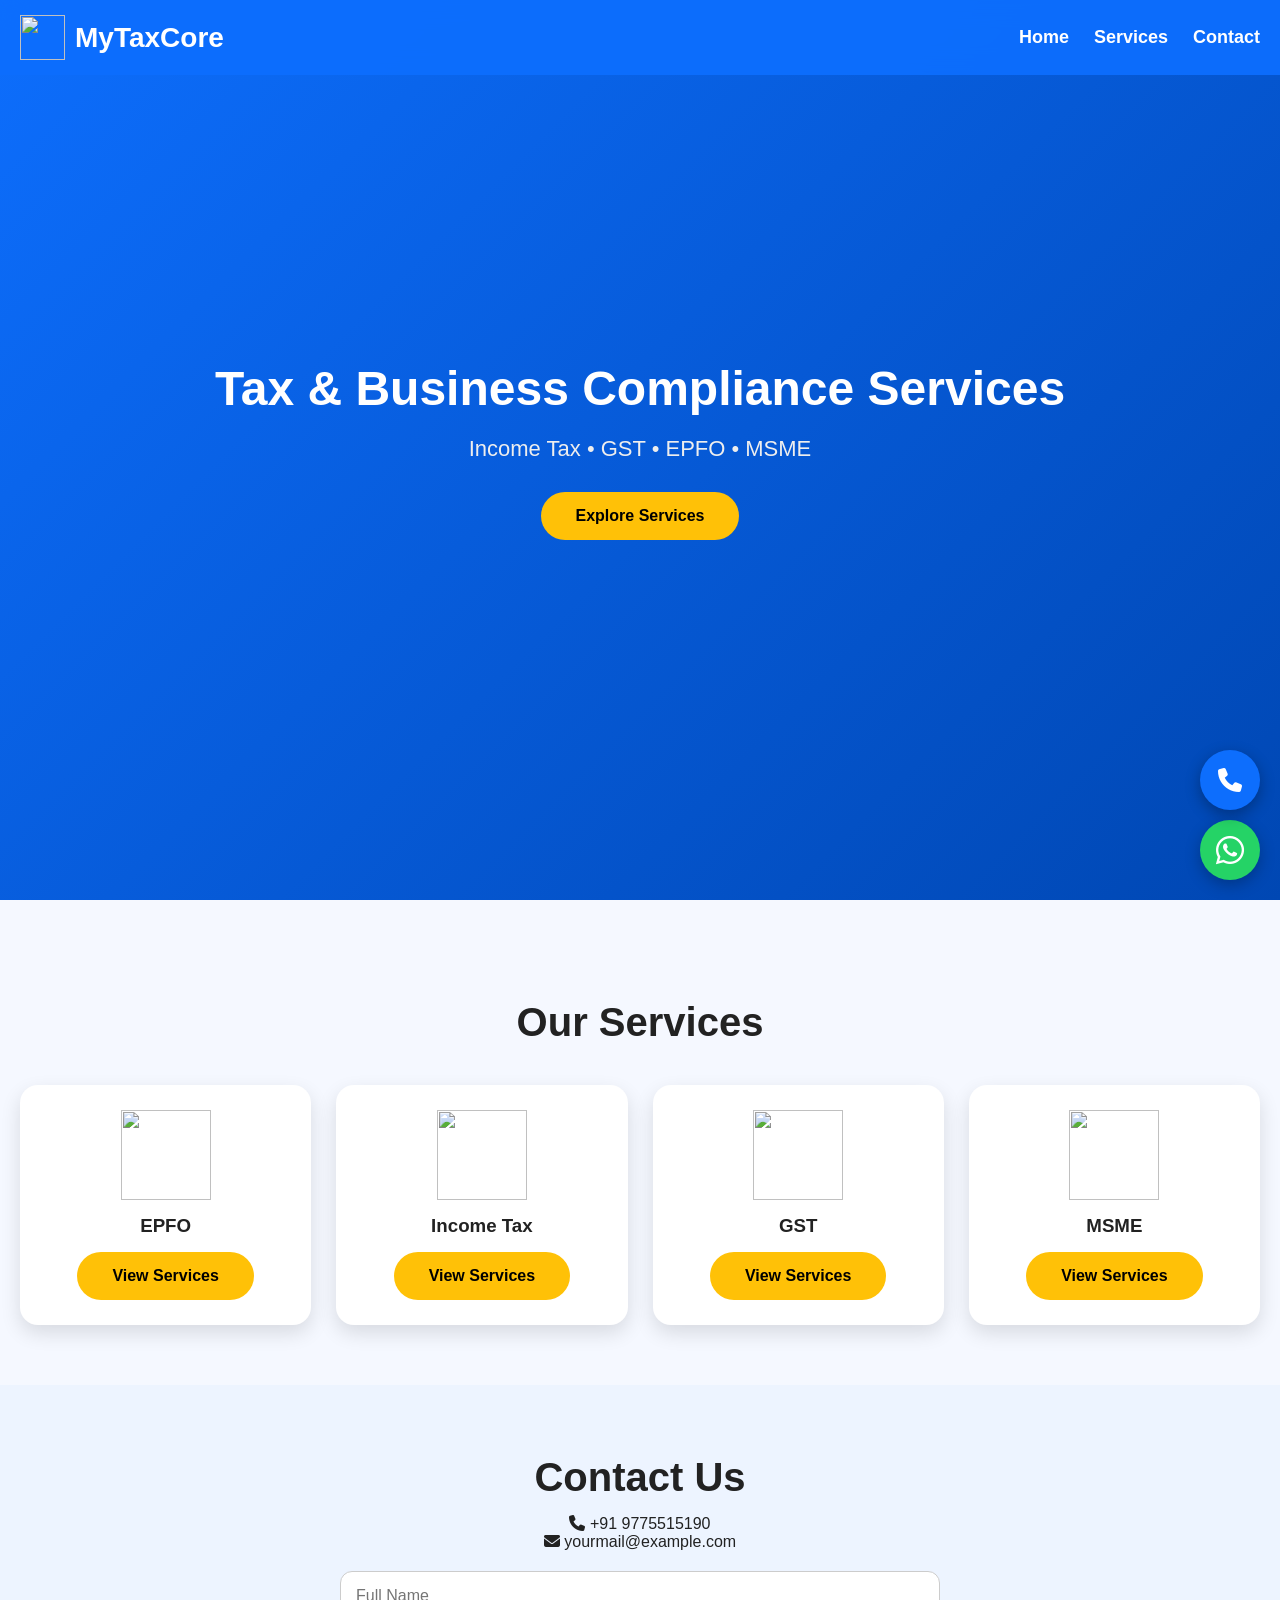
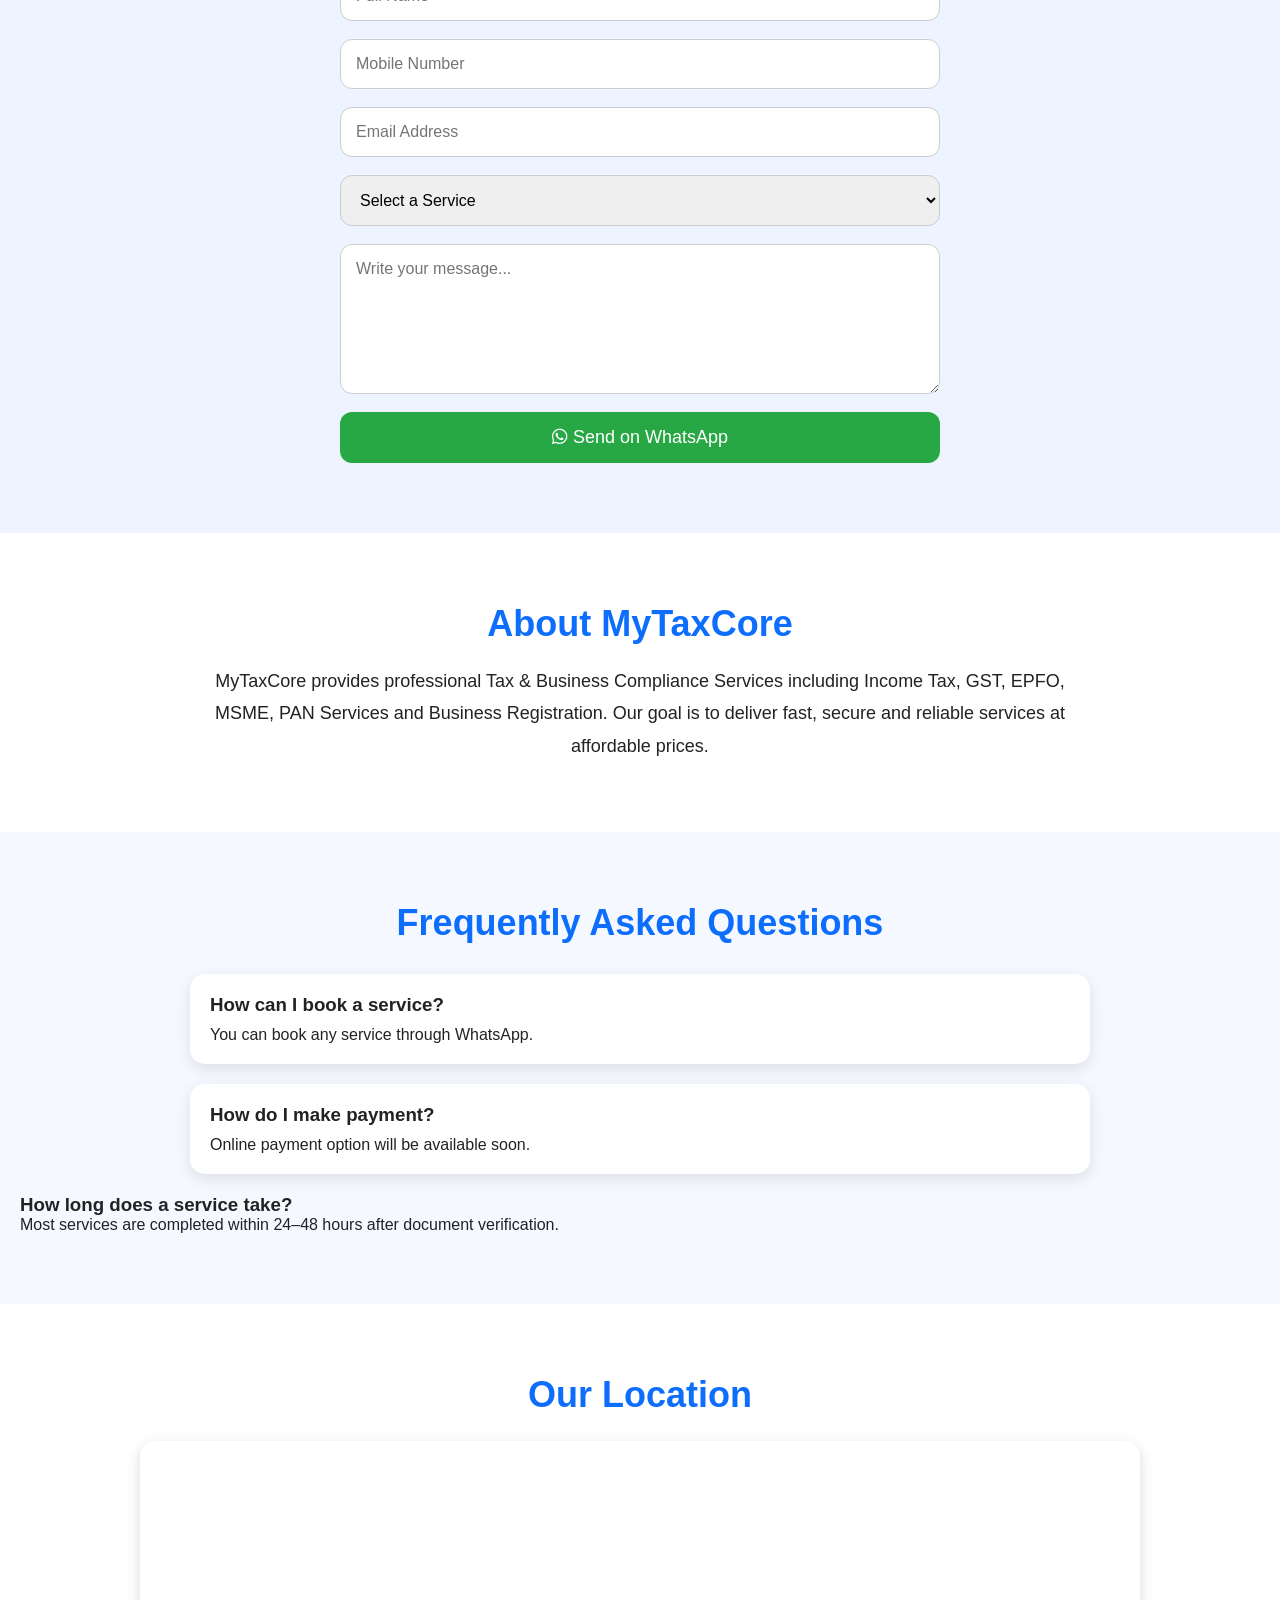
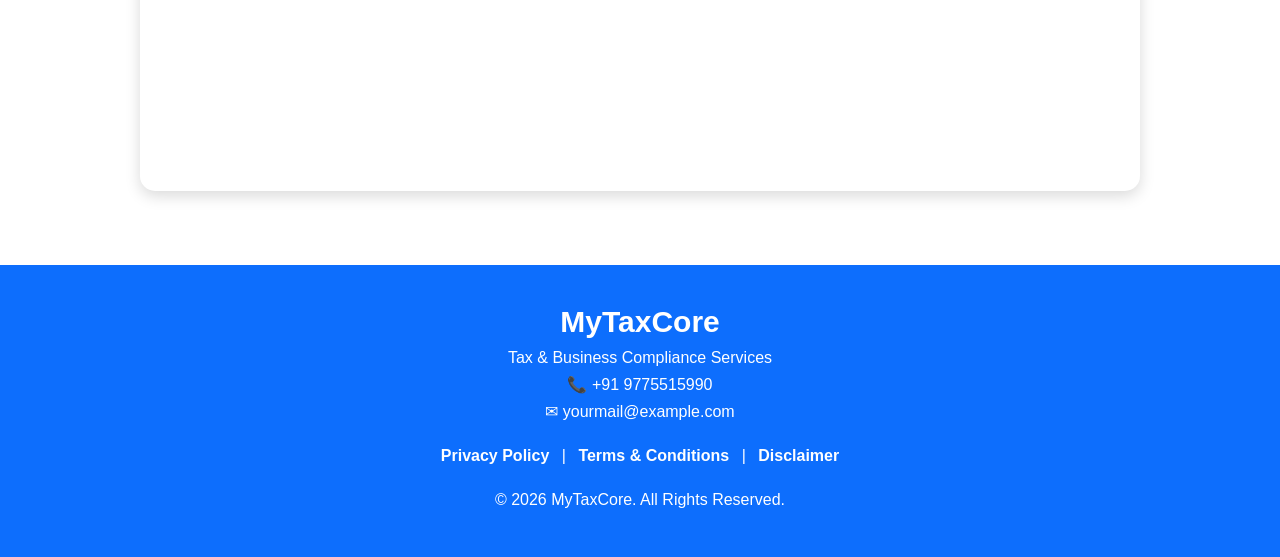
==== index.html @ 17f8d630 "Initial commit" ====
<!DOCTYPE html>
<html lang="en">
<head>
<meta charset="UTF-8">
<meta name="viewport" content="width=device-width, initial-scale=1.0">
<title>MyTaxCore | Tax & Business Services</title>

<link rel="stylesheet" href="style.css">

<link rel="stylesheet"
href="https://cdnjs.cloudflare.com/ajax/libs/font-awesome/6.7.2/css/all.min.css">

</head> 
  <a href="tel:+919775515990" class="call-btn">
    <i class="fa-solid fa-phone"></i>
  </a>
<button id="topBtn">
    <i class="fa-solid fa-arrow-up"></i>
</button>
<body>

<header class="header">

<div class="logo-box">

<img src="assets/images/logo.png" class="logo">

<h2>MyTaxCore</h2>

</div>

<div class="menu-btn">

<i class="fa-solid fa-bars"></i>

</div>

<nav>

<a href="#">Home</a>

<a href="#services">Services</a>

<a href="#contact">Contact</a>

</nav>

</header>

<section class="hero">

<div class="overlay">

<h1>Tax & Business Compliance Services</h1>

<p>
Income Tax • GST • EPFO • MSME
</p>

<a href="#services" class="hero-btn">
Explore Services
</a>

</div>

</section>

<section id="services">

<h2 class="title">
Our Services
</h2>

<div class="cards">

<div class="card">

<img src="assets/images/epfo.png">

<h3>EPFO</h3>

<a href="pages/epfo.html" class="hero-btn">
    View Services
</a>

</div>

<div class="card">

<img src="assets/images/income-tax.png">

<h3>Income Tax</h3>

<a href="pages/income-tax.html" class="hero-btn">
    View Services
</a>

</div>

<div class="card">

<img src="assets/images/gst.png">

<h3>GST</h3>

<a href="pages/gst.html" class="hero-btn">
    View Services
</a>

</div>

<div class="card">

<img src="assets/images/msme.png">

<h3>MSME</h3>

<a href="pages/msme.html" class="hero-btn">
    View Services
</a>

</div>

</div>

</section>

<section id="contact">

<h2>Contact Us</h2>

<p><i class="fa-solid fa-phone"></i> +91 9775515190</p>

<p><i class="fa-solid fa-envelope"></i> yourmail@example.com</p>

<form id="contactForm">

<input type="text" id="name" placeholder="Full Name" required>

<input type="tel" id="mobile" placeholder="Mobile Number" required>

<input type="email" id="email" placeholder="Email Address">

<select id="service" required>
<option value="">Select a Service</option>
<option>EPFO Services</option>
<option>Income Tax</option>
<option>GST Services</option>
<option>MSME Services</option>
</select>

<textarea id="message" placeholder="Write your message..." required></textarea>

<button type="submit">
<i class="fa-brands fa-whatsapp"></i>
Send on WhatsApp
</button>

</form>

</section>

<a
href="https://wa.me/919775515990"
class="whatsapp"
target="_blank">

<i class="fa-brands fa-whatsapp"></i>

</a>
  <section class="about">

<h2>About MyTaxCore</h2>

<p>
MyTaxCore provides professional Tax & Business Compliance Services including
Income Tax, GST, EPFO, MSME, PAN Services and Business Registration.
Our goal is to deliver fast, secure and reliable services at affordable prices.
</p>

</section>

<section class="faq">

<h2>Frequently Asked Questions</h2>

<div class="faq-box">

<h3>How can I book a service?</h3>

<p>You can book any service through WhatsApp.</p>

</div>

<div class="faq-box">

<h3>How do I make payment?</h3>

<p>Online payment option will be available soon.</p>

</div>

<h3>How long does a service take?</h3>

<p>Most services are completed within 24–48 hours after document verification.</p>

</div>

</section>
  <section class="map-section">

<h2>Our Location</h2>

<iframe
src="https://www.google.com/maps?q=Namkhana,West Bengal&output=embed"
width="100%"
height="350"
style="border:0;border-radius:15px;"
allowfullscreen=""
loading="lazy">
</iframe>

  </section>

<footer>

<h3>MyTaxCore</h3>

<p>Tax & Business Compliance Services</p>

<p>📞 +91 9775515990</p>

<p>✉ yourmail@example.com</p>

<br>

<a href="pages/privacy.html">Privacy Policy</a> |
<a href="pages/terms.html">Terms & Conditions</a> |
<a href="pages/disclaimer.html">Disclaimer</a>

<br><br>

<p>© 2026 MyTaxCore. All Rights Reserved.</p>

</footer>
---- style.css ----
*{
margin:0;
padding:0;
box-sizing:border-box;
font-family:Arial,sans-serif;
scroll-behavior:smooth;
}

body{
background:#f5f8ff;
color:#222;
}

.header{
position:fixed;
top:0;
left:0;
width:100%;
display:flex;
justify-content:space-between;
align-items:center;
padding:15px 20px;
background:rgba(13,110,253,.95);
backdrop-filter:blur(12px);
z-index:1000;
}

.logo-box{
display:flex;
align-items:center;
gap:10px;
}

.logo{
width:45px;
height:45px;
object-fit:contain;
}

.logo-box h2{
color:#fff;
font-size:28px;
}

.menu-btn{
display:none;
font-size:28px;
color:#fff;
cursor:pointer;
}

nav{
display:flex;
gap:25px;
}

nav a{
text-decoration:none;
color:#fff;
font-weight:bold;
font-size:18px;
transition:.3s;
}

nav a:hover{
color:#ffd54f;
}

.hero{
height:100vh;
background:linear-gradient(135deg,#0d6efd,#0047b3);
display:flex;
justify-content:center;
align-items:center;
text-align:center;
padding:20px;
}

.overlay h1{
font-size:48px;
color:#fff;
margin-bottom:20px;
}

.overlay p{
font-size:22px;
color:#eee;
margin-bottom:30px;
}

.hero-btn{
display:inline-block;
padding:15px 35px;
background:#ffc107;
color:#000;
font-weight:bold;
border-radius:40px;
text-decoration:none;
}

#services{
padding:100px 20px 60px;
}

.title{
text-align:center;
font-size:40px;
margin-bottom:40px;
}

.cards{
display:grid;
grid-template-columns:repeat(auto-fit,minmax(250px,1fr));
gap:25px;
}

.card{
background:#fff;
padding:25px;
border-radius:18px;
text-align:center;
box-shadow:0 8px 20px rgba(0,0,0,.12);
transition:.3s;
}

.card:hover{
transform:translateY(-8px);
}

.card img{
width:90px;
height:90px;
object-fit:contain;
margin-bottom:15px;
}

.card h3{
margin-bottom:15px;
}

.card button{
padding:12px 30px;
background:#0d6efd;
color:#fff;
border:none;
border-radius:30px;
cursor:pointer;
}

#serviceDetails{
margin-top:40px;
padding:25px;
background:#fff;
border-radius:15px;
box-shadow:0 5px 15px rgba(0,0,0,.1);
}

#contact{
padding:70px 20px;
background:#edf4ff;
text-align:center;
}

#contact h2{
font-size:40px;
margin-bottom:15px;
}

form{
max-width:600px;
margin:auto;
display:flex;
flex-direction:column;
gap:18px;
margin-top:20px;
}

input,
textarea{
padding:15px;
border:1px solid #ccc;
border-radius:12px;
font-size:16px;
}

textarea{
height:150px;
}

form button{
padding:15px;
background:#28a745;
color:#fff;
border:none;
border-radius:12px;
font-size:18px;
cursor:pointer;
}

.whatsapp{
position:fixed;
right:20px;
bottom:20px;
width:60px;
height:60px;
background:#25D366;
border-radius:50%;
display:flex;
justify-content:center;
align-items:center;
font-size:32px;
color:#fff;
text-decoration:none;
box-shadow:0 5px 15px rgba(0,0,0,.25);
}

@media(max-width:768px){

.menu-btn{
display:block;
}

nav{
display:none;
position:absolute;
top:75px;
left:0;
width:100%;
background:#0d6efd;
flex-direction:column;
padding:15px;
}

nav a{
padding:12px;
}

.overlay h1{
font-size:34px;
}

.overlay p{
font-size:18px;
}

.title{
font-size:32px;
}

#contact h2{
font-size:32px;
}

}
/* ===== About Section ===== */

.about{
padding:70px 20px;
text-align:center;
background:#ffffff;
}

.about h2{
font-size:36px;
margin-bottom:20px;
color:#0d6efd;
}

.about p{
max-width:900px;
margin:auto;
font-size:18px;
line-height:1.8;
}

/* ===== FAQ ===== */

.faq{
padding:70px 20px;
background:#f5f8ff;
}

.faq h2{
text-align:center;
font-size:36px;
margin-bottom:30px;
color:#0d6efd;
}

.faq-box{
max-width:900px;
margin:20px auto;
padding:20px;
background:#fff;
border-radius:15px;
box-shadow:0 5px 15px rgba(0,0,0,.1);
}

.faq-box h3{
margin-bottom:10px;
}

/* ===== Footer ===== */

footer{
background:#0d6efd;
color:#fff;
padding:40px 20px;
text-align:center;
}

footer h3{
font-size:30px;
margin-bottom:10px;
}

footer p{
margin:8px 0;
}
/* ===== Google Map ===== */

.map-section{
padding:70px 20px;
background:#ffffff;
text-align:center;
}

.map-section h2{
font-size:36px;
margin-bottom:25px;
color:#0d6efd;
}

.map-section iframe{
max-width:1000px;
width:100%;
border-radius:15px;
box-shadow:0 5px 15px rgba(0,0,0,.15);
}
/* Floating Call Button */

.call-btn{
position:fixed;
bottom:90px;
right:20px;
width:60px;
height:60px;
background:#0d6efd;
color:#fff;
display:flex;
justify-content:center;
align-items:center;
border-radius:50%;
font-size:24px;
text-decoration:none;
box-shadow:0 5px 15px rgba(0,0,0,.3);
z-index:999;
transition:.3s;
}

.call-btn:hover{
transform:scale(1.1);
}
footer a{
color:#ffffff;
text-decoration:none;
margin:0 8px;
font-weight:bold;
}

footer a:hover{
text-decoration:underline;
color:#ffd54f;
}
select{
padding:15px;
border:1px solid #ccc;
border-radius:12px;
font-size:16px;
width:100%;
}
/* Back To Top Button */

#topBtn{
position:fixed;
bottom:160px;
right:20px;
width:55px;
height:55px;
border:none;
border-radius:50%;
background:#ffc107;
color:#000;
font-size:22px;
cursor:pointer;
display:none;
box-shadow:0 5px 15px rgba(0,0,0,.3);
z-index:999;
}

#topBtn:hover{
transform:scale(1.1);
transition:.3s;
}
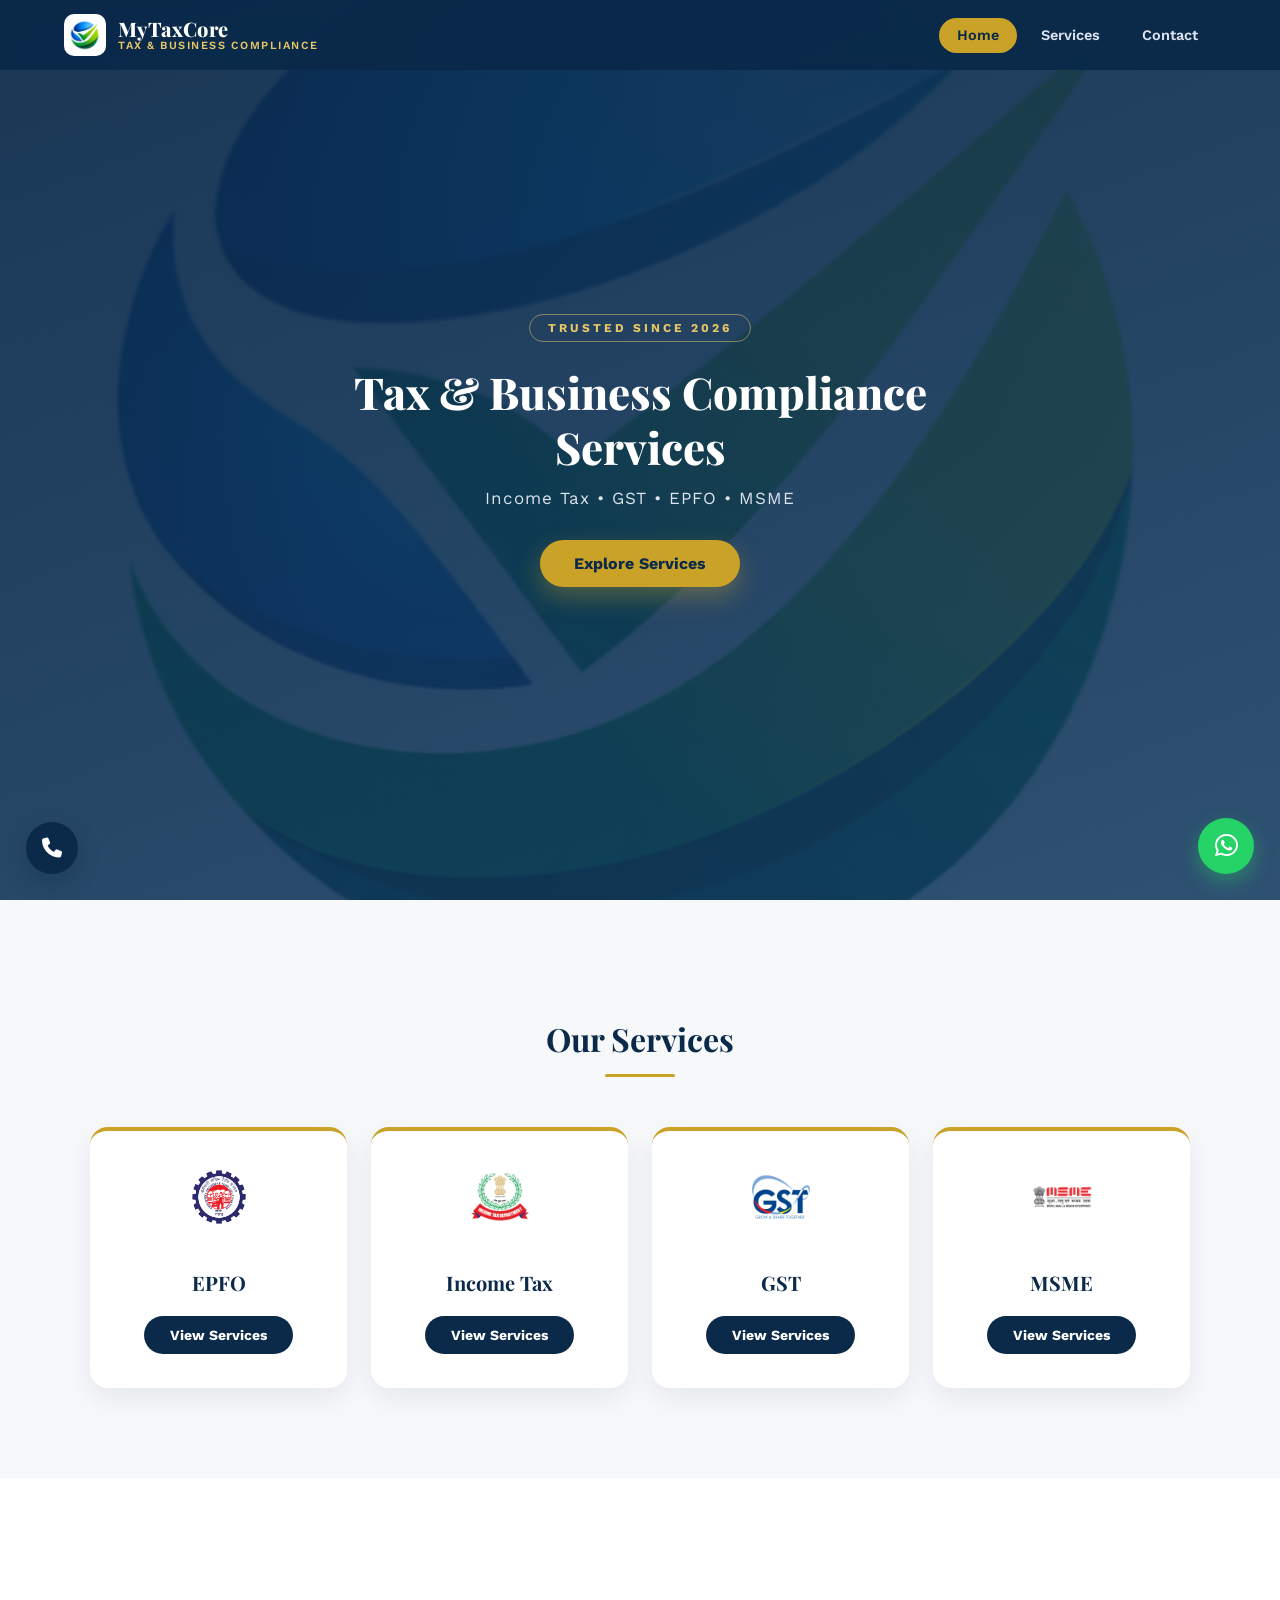
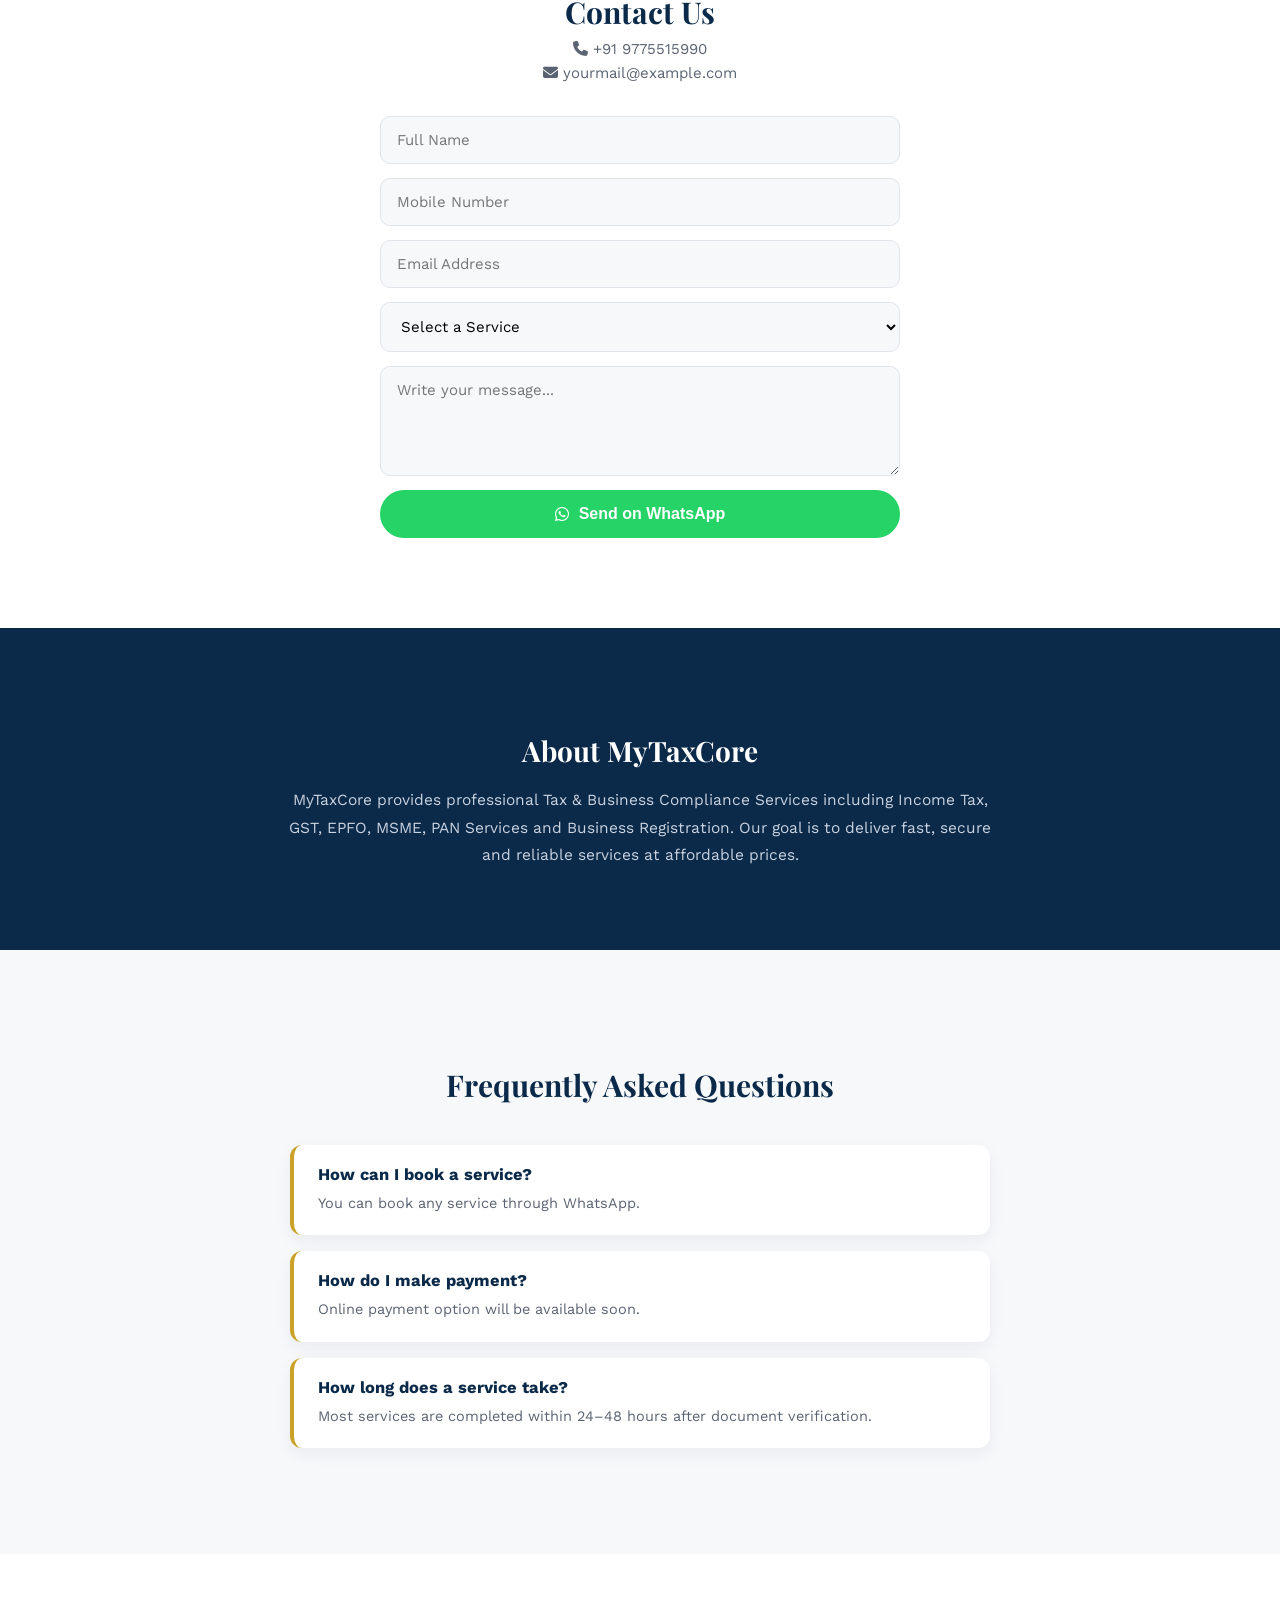
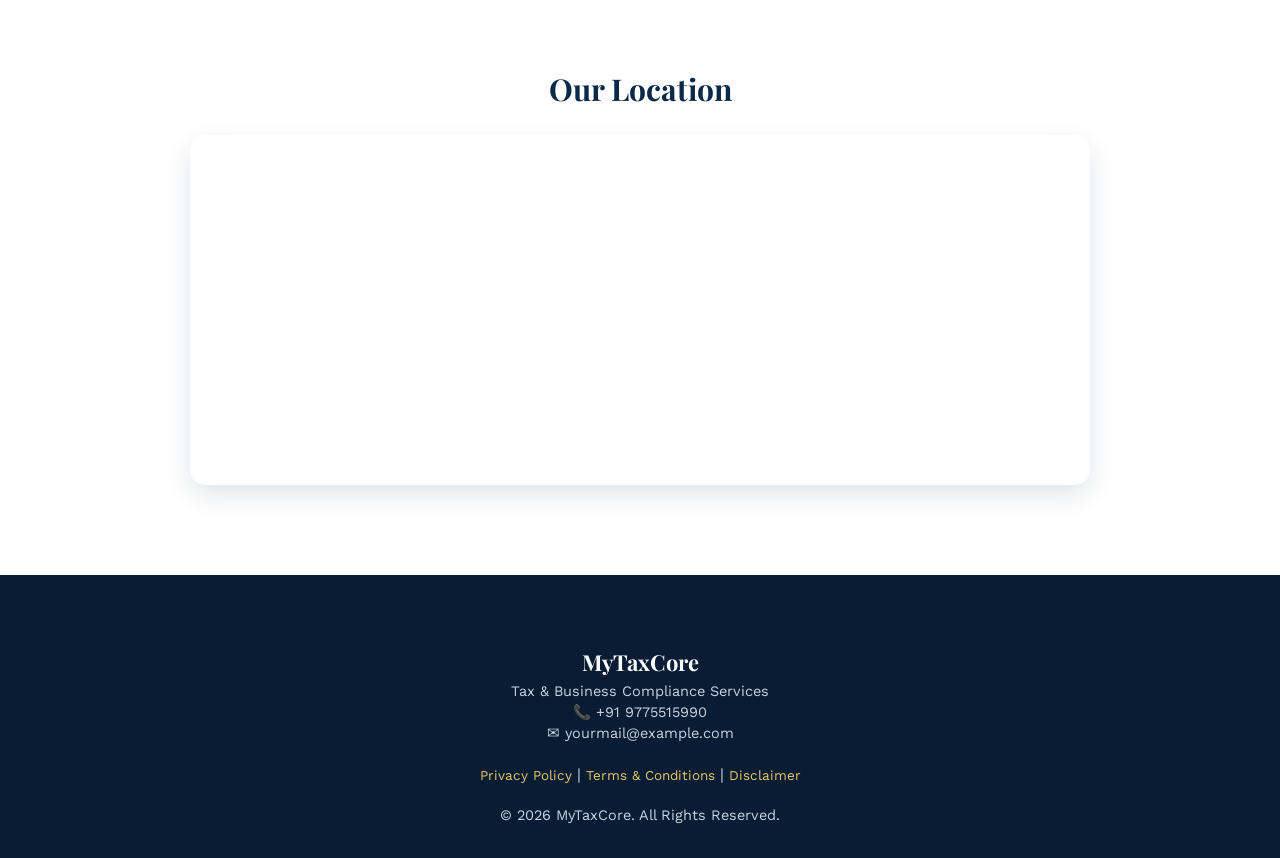
==== commit 89cb5b98: "Update new code" ====
--- a/index.html
+++ b/index.html
@@ -3,122 +3,659 @@
 <head>
 <meta charset="UTF-8">
 <meta name="viewport" content="width=device-width, initial-scale=1.0">
-<title>MyTaxCore | Tax & Business Services</title>
-
-<link rel="stylesheet" href="style.css">
-
+<title>MyTaxCore | Tax & Business Compliance Services</title>
+  
 <link rel="stylesheet"
 href="https://cdnjs.cloudflare.com/ajax/libs/font-awesome/6.7.2/css/all.min.css">
 
-</head> 
-  <a href="tel:+919775515990" class="call-btn">
-    <i class="fa-solid fa-phone"></i>
-  </a>
+<link rel="preconnect" href="https://fonts.googleapis.com">
+<link rel="preconnect" href="https://fonts.gstatic.com" crossorigin>
+<link href="https://fonts.googleapis.com/css2?family=Playfair+Display:wght@600;700;800&family=Work+Sans:wght@400;500;600;700&display=swap" rel="stylesheet">
+
+<style>
+
+:root{
+  --navy-deep:#0B2A4A;
+  --navy:#12395F;
+  --gold:#C9A227;
+  --gold-light:#E8C766;
+  --paper:#F7F8FA;
+  --ink:#1B2430;
+  --muted:#5B6472;
+}
+
+*{box-sizing:border-box;}
+
+body{
+  font-family:'Work Sans',sans-serif;
+  color:var(--ink);
+  margin:0;
+  background:#fff;
+}
+
+/* ---------- HEADER ---------- */
+
+.site-header{
+  position:fixed;
+  top:0; left:0; right:0;
+  z-index:1000;
+  background:rgba(11,42,74,.97);
+  backdrop-filter:blur(8px);
+  transition:.3s;
+}
+
+.site-header.scrolled{
+  box-shadow:0 6px 20px rgba(0,0,0,.18);
+}
+
+.header-inner{
+  max-width:1200px;
+  margin:0 auto;
+  display:flex;
+  align-items:center;
+  justify-content:space-between;
+  padding:14px 24px;
+}
+
+.brand{
+  display:flex;
+  align-items:center;
+  gap:12px;
+  text-decoration:none;
+}
+
+.brand-logo{
+  height:42px;
+  width:42px;
+  object-fit:contain;
+  border-radius:10px;
+  background:#fff;
+  padding:4px;
+}
+
+.brand-text{
+  display:flex;
+  flex-direction:column;
+  line-height:1.15;
+}
+
+.brand-name{
+  font-family:'Playfair Display',serif;
+  font-size:20px;
+  font-weight:800;
+  color:#fff;
+  letter-spacing:.4px;
+}
+
+.brand-tag{
+  font-size:11px;
+  color:var(--gold-light);
+  letter-spacing:1.5px;
+  text-transform:uppercase;
+  font-weight:600;
+}
+
+.main-nav{
+  display:flex;
+  align-items:center;
+  gap:6px;
+}
+
+.nav-link{
+  color:#DCE3EE;
+  text-decoration:none;
+  font-size:14.5px;
+  font-weight:600;
+  padding:9px 18px;
+  border-radius:30px;
+  transition:.25s;
+}
+
+.nav-link:hover{
+  color:#fff;
+  background:rgba(255,255,255,.08);
+}
+
+.nav-link.active{
+  background:var(--gold);
+  color:var(--navy-deep);
+}
+
+.menu-toggle{
+  display:none;
+  background:none;
+  border:none;
+  color:#fff;
+  font-size:22px;
+  cursor:pointer;
+  z-index:1100;
+}
+
+@media(max-width:768px){
+
+  .main-nav{
+    position:fixed;
+    top:0; right:0;
+    height:100vh;
+    width:240px;
+    background:var(--navy-deep);
+    flex-direction:column;
+    align-items:flex-start;
+    padding:100px 24px 24px;
+    gap:10px;
+    transform:translateX(100%);
+    transition:.35s ease;
+    box-shadow:-6px 0 24px rgba(0,0,0,.25);
+  }
+
+  .main-nav.open{
+    transform:translateX(0);
+  }
+
+  .nav-link{
+    width:100%;
+    padding:12px 16px;
+  }
+
+  .menu-toggle{
+    display:block;
+  }
+
+  .nav-overlay{
+    position:fixed;
+    inset:0;
+    background:rgba(0,0,0,.4);
+    opacity:0;
+    pointer-events:none;
+    transition:.3s;
+    z-index:1050;
+  }
+
+  .nav-overlay.show{
+    opacity:1;
+    pointer-events:auto;
+  }
+
+}
+
+/* ---------- HERO ---------- */
+
+.hero{
+  min-height:100vh;
+  display:flex;
+  align-items:center;
+  justify-content:center;
+  background:
+    linear-gradient(160deg, rgba(11,42,74,.94), rgba(18,57,95,.88)),
+    url('assets/images/logo.png') center/cover;
+  position:relative;
+}
+
+.hero .overlay{
+  max-width:720px;
+  text-align:center;
+  padding:0 24px;
+}
+
+.hero .overlay span.eyebrow{
+  display:inline-block;
+  font-size:12px;
+  font-weight:700;
+  letter-spacing:3px;
+  text-transform:uppercase;
+  color:var(--gold-light);
+  border:1px solid rgba(232,199,102,.5);
+  padding:6px 18px;
+  border-radius:30px;
+  margin-bottom:22px;
+}
+
+.hero h1{
+  font-family:'Playfair Display',serif;
+  font-size:44px;
+  font-weight:800;
+  color:#fff;
+  line-height:1.25;
+  margin:0 0 14px;
+}
+
+.hero p{
+  color:#DCE3EE;
+  font-size:17px;
+  letter-spacing:1px;
+  margin:0 0 32px;
+}
+
+.hero-btn{
+  display:inline-block;
+  background:var(--gold);
+  color:var(--navy-deep);
+  font-weight:700;
+  padding:14px 34px;
+  border-radius:40px;
+  text-decoration:none;
+  font-size:16px;
+  transition:.3s;
+  box-shadow:0 10px 24px rgba(201,162,39,.35);
+}
+
+.hero-btn:hover{
+  background:var(--gold-light);
+  transform:translateY(-2px);
+}
+
+/* ---------- SERVICES ---------- */
+
+#services{
+  padding:90px 20px;
+  background:var(--paper);
+  text-align:center;
+}
+
+.title{
+  font-family:'Playfair Display',serif;
+  font-size:32px;
+  font-weight:700;
+  color:var(--navy-deep);
+  margin-bottom:10px;
+}
+
+.title::after{
+  content:"";
+  display:block;
+  width:70px;
+  height:3px;
+  background:var(--gold);
+  margin:14px auto 50px;
+  border-radius:2px;
+}
+
+.cards{
+  max-width:1100px;
+  margin:0 auto;
+  display:grid;
+  grid-template-columns:repeat(auto-fit,minmax(230px,1fr));
+  gap:24px;
+}
+
+.cards .card{
+  background:#fff;
+  border-radius:18px;
+  padding:34px 24px;
+  box-shadow:0 10px 26px rgba(11,42,74,.08);
+  border-top:4px solid var(--gold);
+  transition:.3s;
+}
+
+.cards .card:hover{
+  transform:translateY(-8px);
+  box-shadow:0 18px 34px rgba(11,42,74,.16);
+}
+
+.cards .card img{
+  height:64px;
+  margin-bottom:16px;
+}
+
+.cards .card h3{
+  font-family:'Playfair Display',serif;
+  color:var(--navy-deep);
+  font-size:20px;
+  margin-bottom:20px;
+}
+
+.cards .card .hero-btn{
+  background:var(--navy-deep);
+  color:#fff;
+  font-size:14px;
+  padding:11px 26px;
+  box-shadow:none;
+}
+
+.cards .card .hero-btn:hover{
+  background:var(--gold);
+  color:var(--navy-deep);
+}
+
+/* ---------- CONTACT ---------- */
+
+#contact{
+  padding:90px 20px;
+  background:#fff;
+  text-align:center;
+}
+
+#contact h2{
+  font-family:'Playfair Display',serif;
+  color:var(--navy-deep);
+  font-size:30px;
+  margin-bottom:8px;
+}
+
+#contact > p{
+  color:var(--muted);
+  font-size:15px;
+  margin:6px 0;
+}
+
+#contactForm{
+  max-width:520px;
+  margin:34px auto 0;
+  display:flex;
+  flex-direction:column;
+  gap:14px;
+  text-align:left;
+}
+
+#contactForm input,
+#contactForm select,
+#contactForm textarea{
+  width:100%;
+  padding:14px 16px;
+  border:1px solid #E0E4EA;
+  border-radius:10px;
+  font-family:'Work Sans',sans-serif;
+  font-size:15px;
+  background:var(--paper);
+  outline:none;
+  transition:.25s;
+}
+
+#contactForm input:focus,
+#contactForm select:focus,
+#contactForm textarea:focus{
+  border-color:var(--gold);
+  background:#fff;
+  box-shadow:0 0 0 3px rgba(201,162,39,.15);
+}
+
+#contactForm textarea{
+  min-height:110px;
+  resize:vertical;
+}
+
+#contactForm button{
+  background:#25D366;
+  color:#fff;
+  border:none;
+  padding:15px;
+  border-radius:40px;
+  font-size:16px;
+  font-weight:700;
+  cursor:pointer;
+  display:flex;
+  align-items:center;
+  justify-content:center;
+  gap:10px;
+  transition:.3s;
+}
+
+#contactForm button:hover{ background:#128C7E; }
+
+/* ---------- ABOUT ---------- */
+
+.about{
+  padding:80px 20px;
+  background:var(--navy-deep);
+  color:#EDEFF3;
+  text-align:center;
+}
+
+.about h2{
+  font-family:'Playfair Display',serif;
+  font-size:28px;
+  color:#fff;
+  margin-bottom:18px;
+}
+
+.about p{
+  max-width:720px;
+  margin:0 auto;
+  line-height:1.8;
+  color:#C9D2E0;
+  font-size:15.5px;
+}
+
+/* ---------- FAQ ---------- */
+
+.faq{
+  padding:90px 20px;
+  background:var(--paper);
+  text-align:center;
+}
+
+.faq h2{
+  font-family:'Playfair Display',serif;
+  color:var(--navy-deep);
+  font-size:30px;
+  margin-bottom:40px;
+}
+
+.faq-box{
+  max-width:700px;
+  margin:0 auto 16px;
+  background:#fff;
+  border-left:4px solid var(--gold);
+  border-radius:12px;
+  padding:20px 24px;
+  text-align:left;
+  box-shadow:0 6px 16px rgba(11,42,74,.06);
+}
+
+.faq-box h3{
+  font-family:'Work Sans',sans-serif;
+  color:var(--navy-deep);
+  font-size:16.5px;
+  margin:0 0 8px;
+}
+
+.faq-box p{
+  color:var(--muted);
+  font-size:14.5px;
+  margin:0;
+  line-height:1.6;
+}
+
+/* ---------- MAP ---------- */
+
+.map-section{
+  padding:90px 20px;
+  text-align:center;
+  background:#fff;
+}
+
+.map-section h2{
+  font-family:'Playfair Display',serif;
+  color:var(--navy-deep);
+  font-size:30px;
+  margin-bottom:26px;
+}
+
+.map-section iframe{
+  max-width:900px;
+  margin:0 auto;
+  display:block;
+  box-shadow:0 10px 26px rgba(11,42,74,.12);
+}
+
+/* ---------- FOOTER ---------- */
+
+footer{
+  background:#081D33;
+  color:#C9D2E0;
+  text-align:center;
+  padding:50px 20px 30px;
+}
+
+footer h3{
+  font-family:'Playfair Display',serif;
+  color:#fff;
+  font-size:22px;
+  margin-bottom:6px;
+}
+
+footer p{ margin:4px 0; font-size:14.5px; }
+
+footer a{
+  color:var(--gold-light);
+  text-decoration:none;
+  font-size:13.5px;
+}
+
+footer a:hover{ text-decoration:underline; }
+
+/* ---------- FLOATING BUTTONS ---------- */
+
+.whatsapp{
+  position:fixed;
+  bottom:26px;
+  right:26px;
+  background:#25D366;
+  color:#fff;
+  width:56px;
+  height:56px;
+  border-radius:50%;
+  display:flex;
+  align-items:center;
+  justify-content:center;
+  font-size:26px;
+  text-decoration:none;
+  box-shadow:0 8px 20px rgba(37,211,102,.4);
+  z-index:999;
+  transition:.3s;
+}
+
+.whatsapp:hover{ transform:scale(1.08); }
+
+.call-btn{
+  position:fixed;
+  bottom:26px;
+  left:26px;
+  background:var(--navy-deep);
+  color:#fff;
+  width:52px;
+  height:52px;
+  border-radius:50%;
+  display:flex;
+  align-items:center;
+  justify-content:center;
+  font-size:20px;
+  text-decoration:none;
+  box-shadow:0 8px 20px rgba(11,42,74,.35);
+  z-index:999;
+  transition:.3s;
+}
+
+.call-btn:hover{ background:var(--gold); color:var(--navy-deep); }
+
+#topBtn{
+  position:fixed;
+  bottom:92px;
+  right:26px;
+  background:#fff;
+  color:var(--navy-deep);
+  border:2px solid var(--gold);
+  width:44px;
+  height:44px;
+  border-radius:50%;
+  font-size:16px;
+  cursor:pointer;
+  display:none;
+  align-items:center;
+  justify-content:center;
+  z-index:999;
+  transition:.3s;
+}
+
+#topBtn.show{ display:flex; }
+#topBtn:hover{ background:var(--gold); color:#fff; }
+
+@media(max-width:600px){
+  .hero h1{ font-size:30px; }
+  .hero p{ font-size:14.5px; }
+}
+
+</style>
+
+</head>
+
+<body>
+
+<header class="site-header" id="siteHeader">
+
+<div class="header-inner">
+
+<a href="#home" class="brand">
+<img src="assets/images/logo.png" class="brand-logo">
+<div class="brand-text">
+<span class="brand-name">MyTaxCore</span>
+<span class="brand-tag">Tax & Business Compliance</span>
+</div>
+</a>
+
+<nav class="main-nav" id="navMenu">
+<a href="#home" class="nav-link" data-section="home">Home</a>
+<a href="#services" class="nav-link" data-section="services">Services</a>
+<a href="#contact" class="nav-link" data-section="contact">Contact</a>
+</nav>
+
+<button class="menu-toggle" id="menuBtn" aria-label="Menu">
+<i class="fa-solid fa-bars"></i>
+</button>
+
+</div>
+
+</header>
+
+<div class="nav-overlay" id="navOverlay"></div>
+
+<a href="tel:+917365996618" class="call-btn">
+<i class="fa-solid fa-phone"></i>
+</a>
+
 <button id="topBtn">
-    <i class="fa-solid fa-arrow-up"></i>
+<i class="fa-solid fa-arrow-up"></i>
 </button>
-<body>
-
-<header class="header">
-
-<div class="logo-box">
-
-<img src="assets/images/logo.png" class="logo">
-
-<h2>MyTaxCore</h2>
-
-</div>
-
-<div class="menu-btn">
-
-<i class="fa-solid fa-bars"></i>
-
-</div>
-
-<nav>
-
-<a href="#">Home</a>
-
-<a href="#services">Services</a>
-
-<a href="#contact">Contact</a>
-
-</nav>
-
-</header>
-
-<section class="hero">
+
+<section class="hero" id="home">
 
 <div class="overlay">
-
+<span class="eyebrow">Trusted Since 2026</span>
 <h1>Tax & Business Compliance Services</h1>
-
-<p>
-Income Tax • GST • EPFO • MSME
-</p>
-
-<a href="#services" class="hero-btn">
-Explore Services
-</a>
-
+<p>Income Tax • GST • EPFO • MSME</p>
+<a href="#services" class="hero-btn">Explore Services</a>
 </div>
 
 </section>
 
 <section id="services">
 
-<h2 class="title">
-Our Services
-</h2>
+<h2 class="title">Our Services</h2>
 
 <div class="cards">
 
 <div class="card">
-
 <img src="assets/images/epfo.png">
-
 <h3>EPFO</h3>
-
-<a href="pages/epfo.html" class="hero-btn">
-    View Services
-</a>
-
+<a href="pages/epfo.html" class="hero-btn">View Services</a>
 </div>
 
 <div class="card">
-
 <img src="assets/images/income-tax.png">
-
 <h3>Income Tax</h3>
-
-<a href="pages/income-tax.html" class="hero-btn">
-    View Services
-</a>
-
+<a href="pages/income-tax.html" class="hero-btn">View Services</a>
 </div>
 
 <div class="card">
-
 <img src="assets/images/gst.png">
-
 <h3>GST</h3>
-
-<a href="pages/gst.html" class="hero-btn">
-    View Services
-</a>
-
+<a href="pages/gst.html" class="hero-btn">View Services</a>
 </div>
 
 <div class="card">
-
 <img src="assets/images/msme.png">
-
 <h3>MSME</h3>
-
-<a href="pages/msme.html" class="hero-btn">
-    View Services
-</a>
-
+<a href="pages/msme.html" class="hero-btn">View Services</a>
 </div>
 
 </div>
@@ -129,16 +666,13 @@
 
 <h2>Contact Us</h2>
 
-<p><i class="fa-solid fa-phone"></i> +91 9775515190</p>
-
+<p><i class="fa-solid fa-phone"></i> +91 9775515990</p>
 <p><i class="fa-solid fa-envelope"></i> yourmail@example.com</p>
 
 <form id="contactForm">
 
 <input type="text" id="name" placeholder="Full Name" required>
-
 <input type="tel" id="mobile" placeholder="Mobile Number" required>
-
 <input type="email" id="email" placeholder="Email Address">
 
 <select id="service" required>
@@ -160,15 +694,11 @@
 
 </section>
 
-<a
-href="https://wa.me/919775515990"
-class="whatsapp"
-target="_blank">
-
+<a href="https://wa.me/919775515990" class="whatsapp" target="_blank">
 <i class="fa-brands fa-whatsapp"></i>
-
 </a>
-  <section class="about">
+
+<section class="about">
 
 <h2>About MyTaxCore</h2>
 
@@ -185,29 +715,23 @@
 <h2>Frequently Asked Questions</h2>
 
 <div class="faq-box">
-
 <h3>How can I book a service?</h3>
-
 <p>You can book any service through WhatsApp.</p>
-
 </div>
 
 <div class="faq-box">
-
 <h3>How do I make payment?</h3>
-
 <p>Online payment option will be available soon.</p>
-
-</div>
-
+</div>
+
+<div class="faq-box">
 <h3>How long does a service take?</h3>
-
 <p>Most services are completed within 24–48 hours after document verification.</p>
-
 </div>
 
 </section>
-  <section class="map-section">
+
+<section class="map-section">
 
 <h2>Our Location</h2>
 
@@ -220,16 +744,13 @@
 loading="lazy">
 </iframe>
 
-  </section>
+</section>
 
 <footer>
 
 <h3>MyTaxCore</h3>
-
 <p>Tax & Business Compliance Services</p>
-
 <p>📞 +91 9775515990</p>
-
 <p>✉ yourmail@example.com</p>
 
 <br>
@@ -242,4 +763,77 @@
 
 <p>© 2026 MyTaxCore. All Rights Reserved.</p>
 
-</footer>+</footer>
+
+<script>
+
+const menuBtn = document.getElementById('menuBtn');
+const navMenu = document.getElementById('navMenu');
+const navOverlay = document.getElementById('navOverlay');
+const siteHeader = document.getElementById('siteHeader');
+
+function closeMenu(){
+  navMenu.classList.remove('open');
+  navOverlay.classList.remove('show');
+  menuBtn.innerHTML = '<i class="fa-solid fa-bars"></i>';
+}
+
+menuBtn.addEventListener('click', () => {
+  const isOpen = navMenu.classList.toggle('open');
+  navOverlay.classList.toggle('show', isOpen);
+  menuBtn.innerHTML = isOpen
+    ? '<i class="fa-solid fa-xmark"></i>'
+    : '<i class="fa-solid fa-bars"></i>';
+});
+
+navOverlay.addEventListener('click', closeMenu);
+navMenu.querySelectorAll('a').forEach(a => a.addEventListener('click', closeMenu));
+
+window.addEventListener('scroll', () => {
+  siteHeader.classList.toggle('scrolled', window.scrollY > 30);
+
+  const topBtn = document.getElementById('topBtn');
+  if(window.scrollY > 400){
+    topBtn.classList.add('show');
+  } else {
+    topBtn.classList.remove('show');
+  }
+});
+
+document.getElementById('topBtn').addEventListener('click', () => {
+  window.scrollTo({ top:0, behavior:'smooth' });
+});
+
+const sections = document.querySelectorAll('#home, #services, #contact');
+const navLinks = document.querySelectorAll('.nav-link');
+
+const observer = new IntersectionObserver((entries) => {
+  entries.forEach(entry => {
+    if(entry.isIntersecting){
+      navLinks.forEach(link => {
+        link.classList.toggle('active', link.dataset.section === entry.target.id);
+      });
+    }
+  });
+}, { threshold: 0.4 });
+
+sections.forEach(sec => observer.observe(sec));
+
+document.getElementById('contactForm').addEventListener('submit', function(e){
+  e.preventDefault();
+
+  const name = document.getElementById('name').value;
+  const mobile = document.getElementById('mobile').value;
+  const email = document.getElementById('email').value;
+  const service = document.getElementById('service').value;
+  const message = document.getElementById('message').value;
+
+  const text = `Hello, I want to book a service.%0A%0AName: ${name}%0AMobile: ${mobile}%0AEmail: ${email}%0AService: ${service}%0AMessage: ${message}`;
+
+  window.open(`https://wa.me/919775515990?text=${text}`, '_blank');
+});
+
+</script>
+
+</body>
+</html>
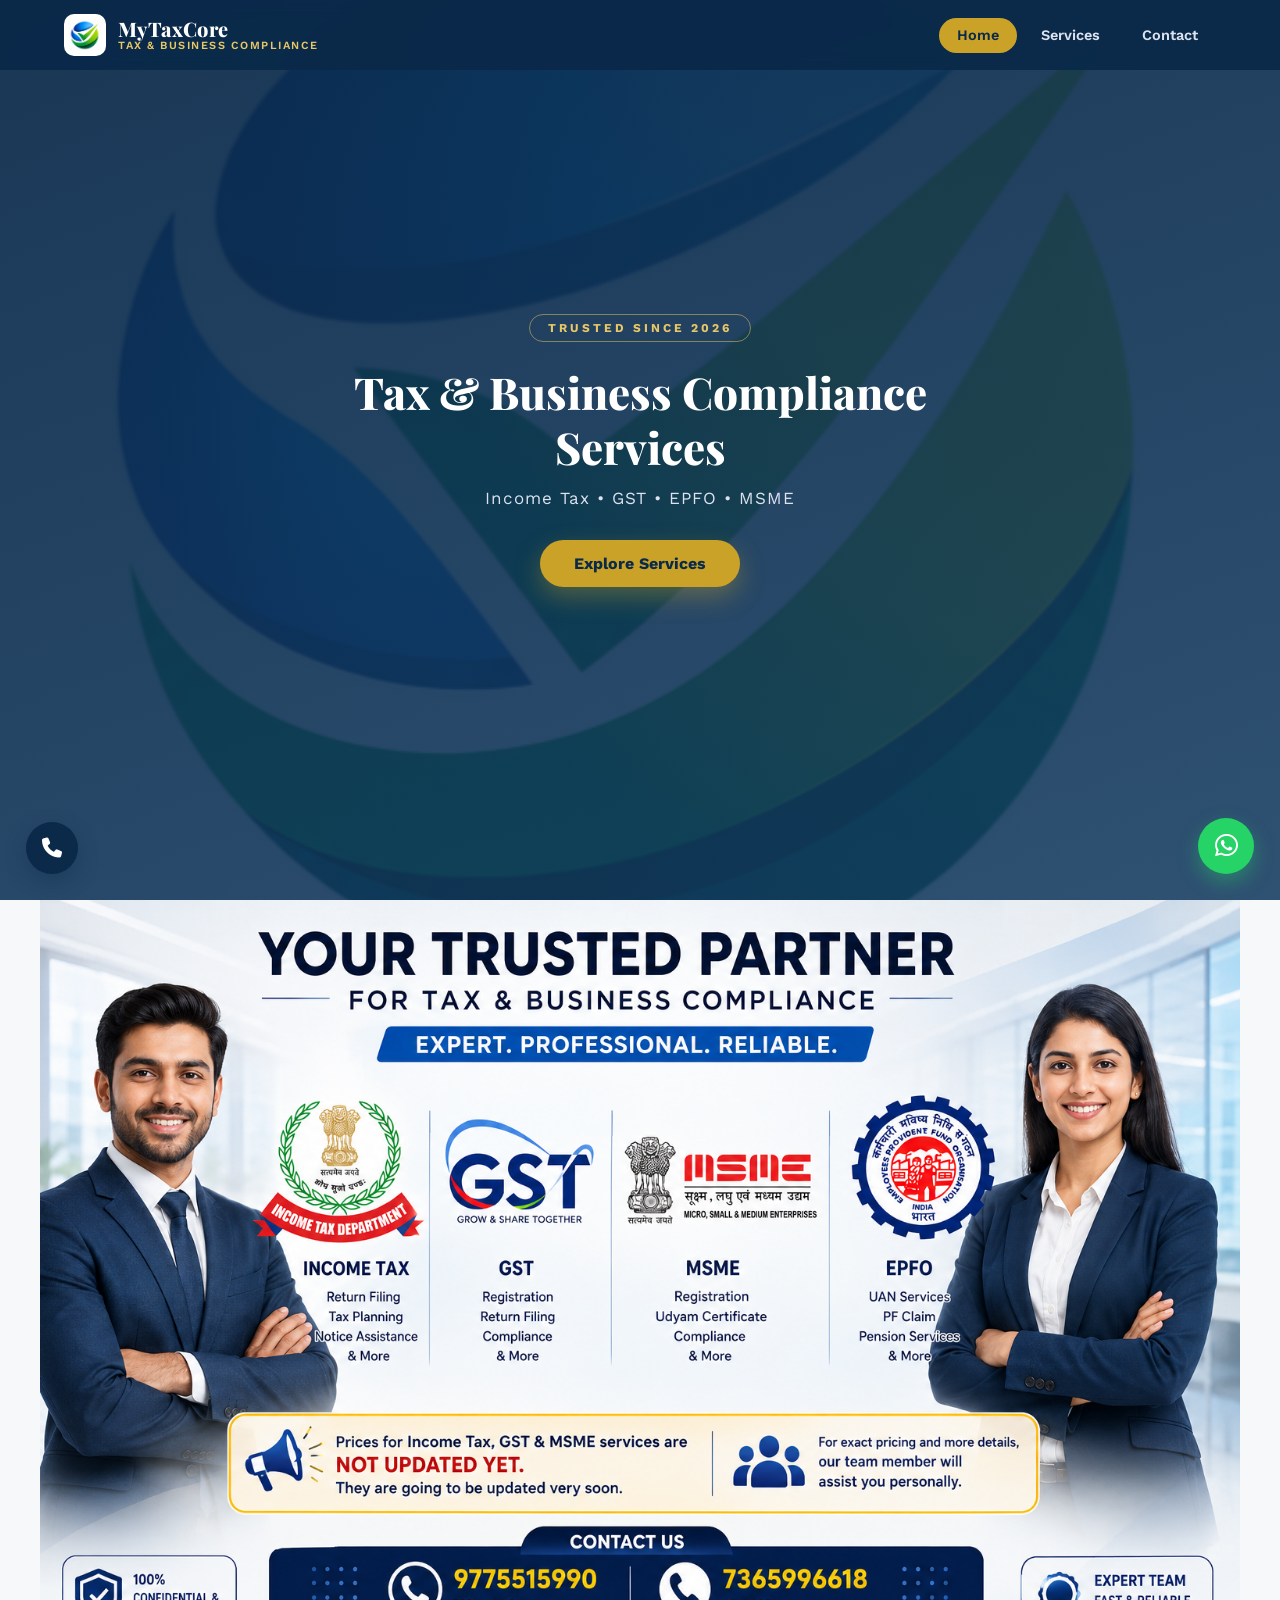
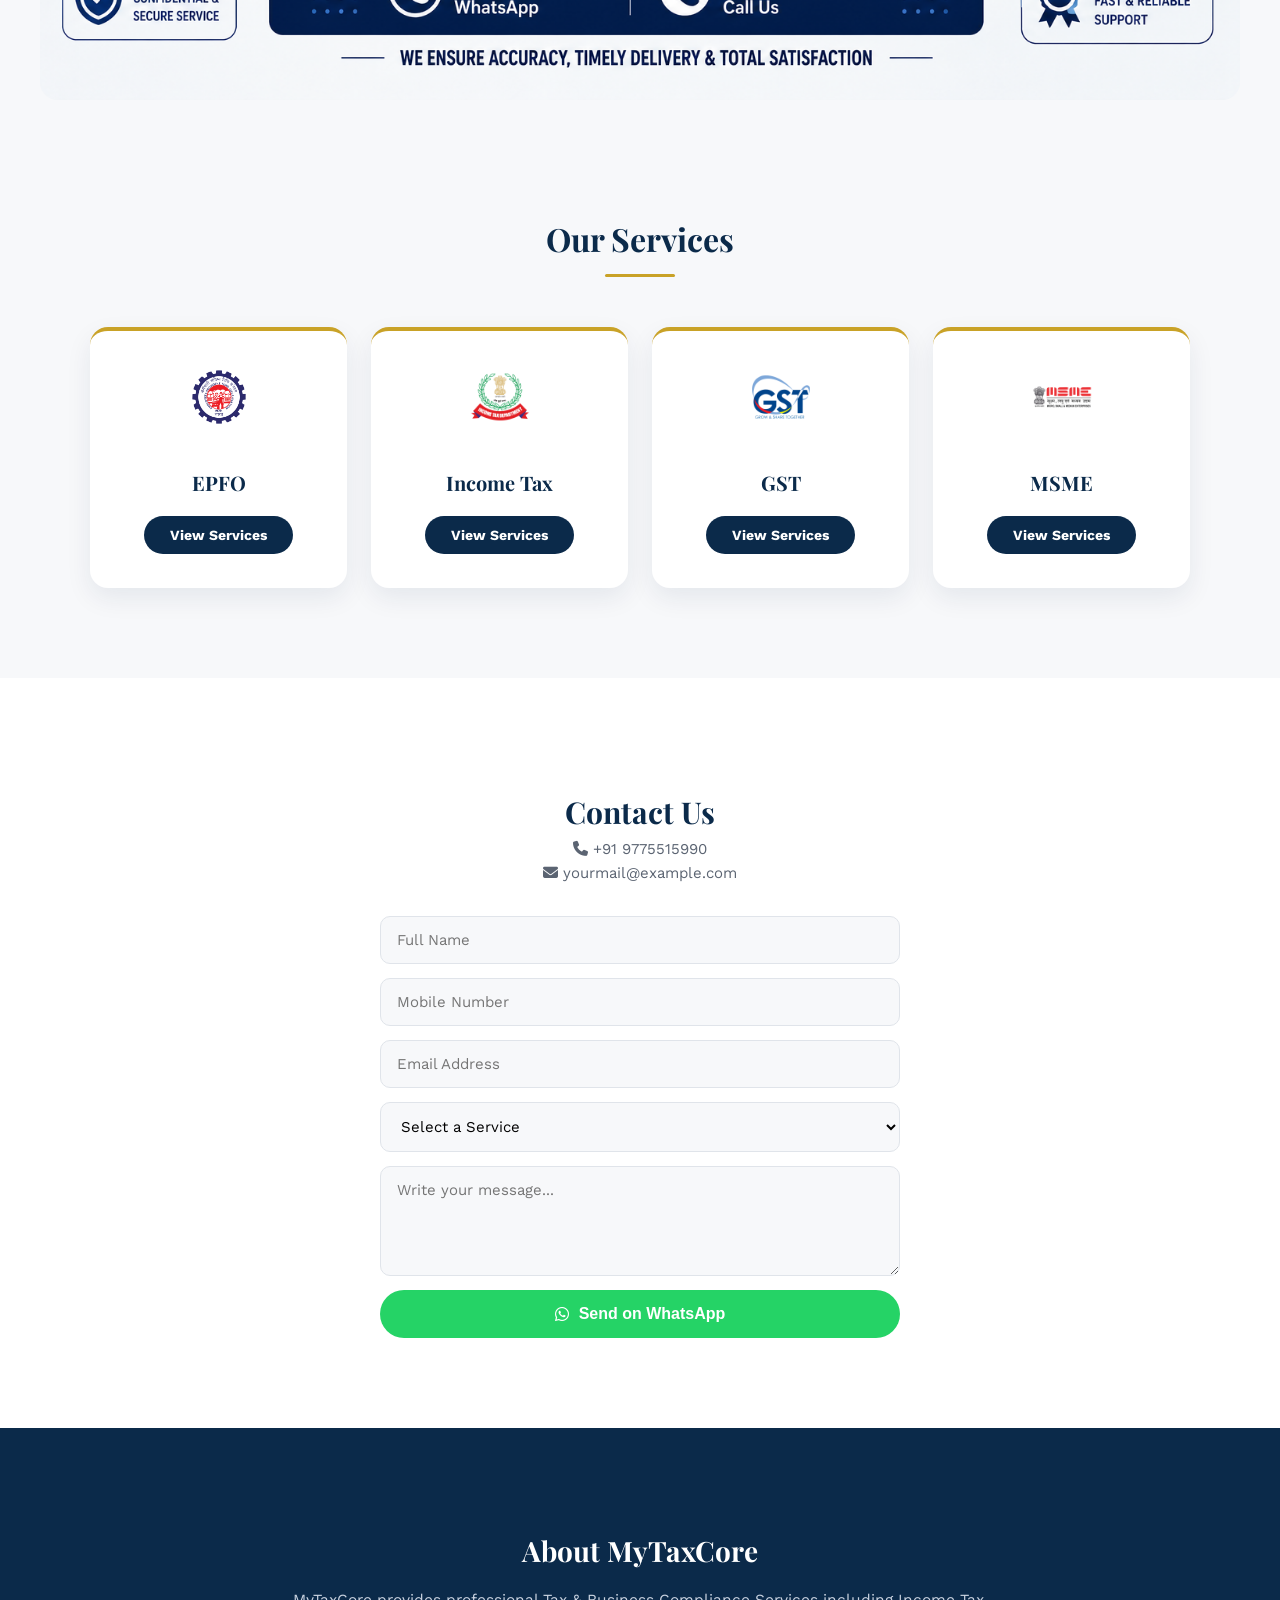
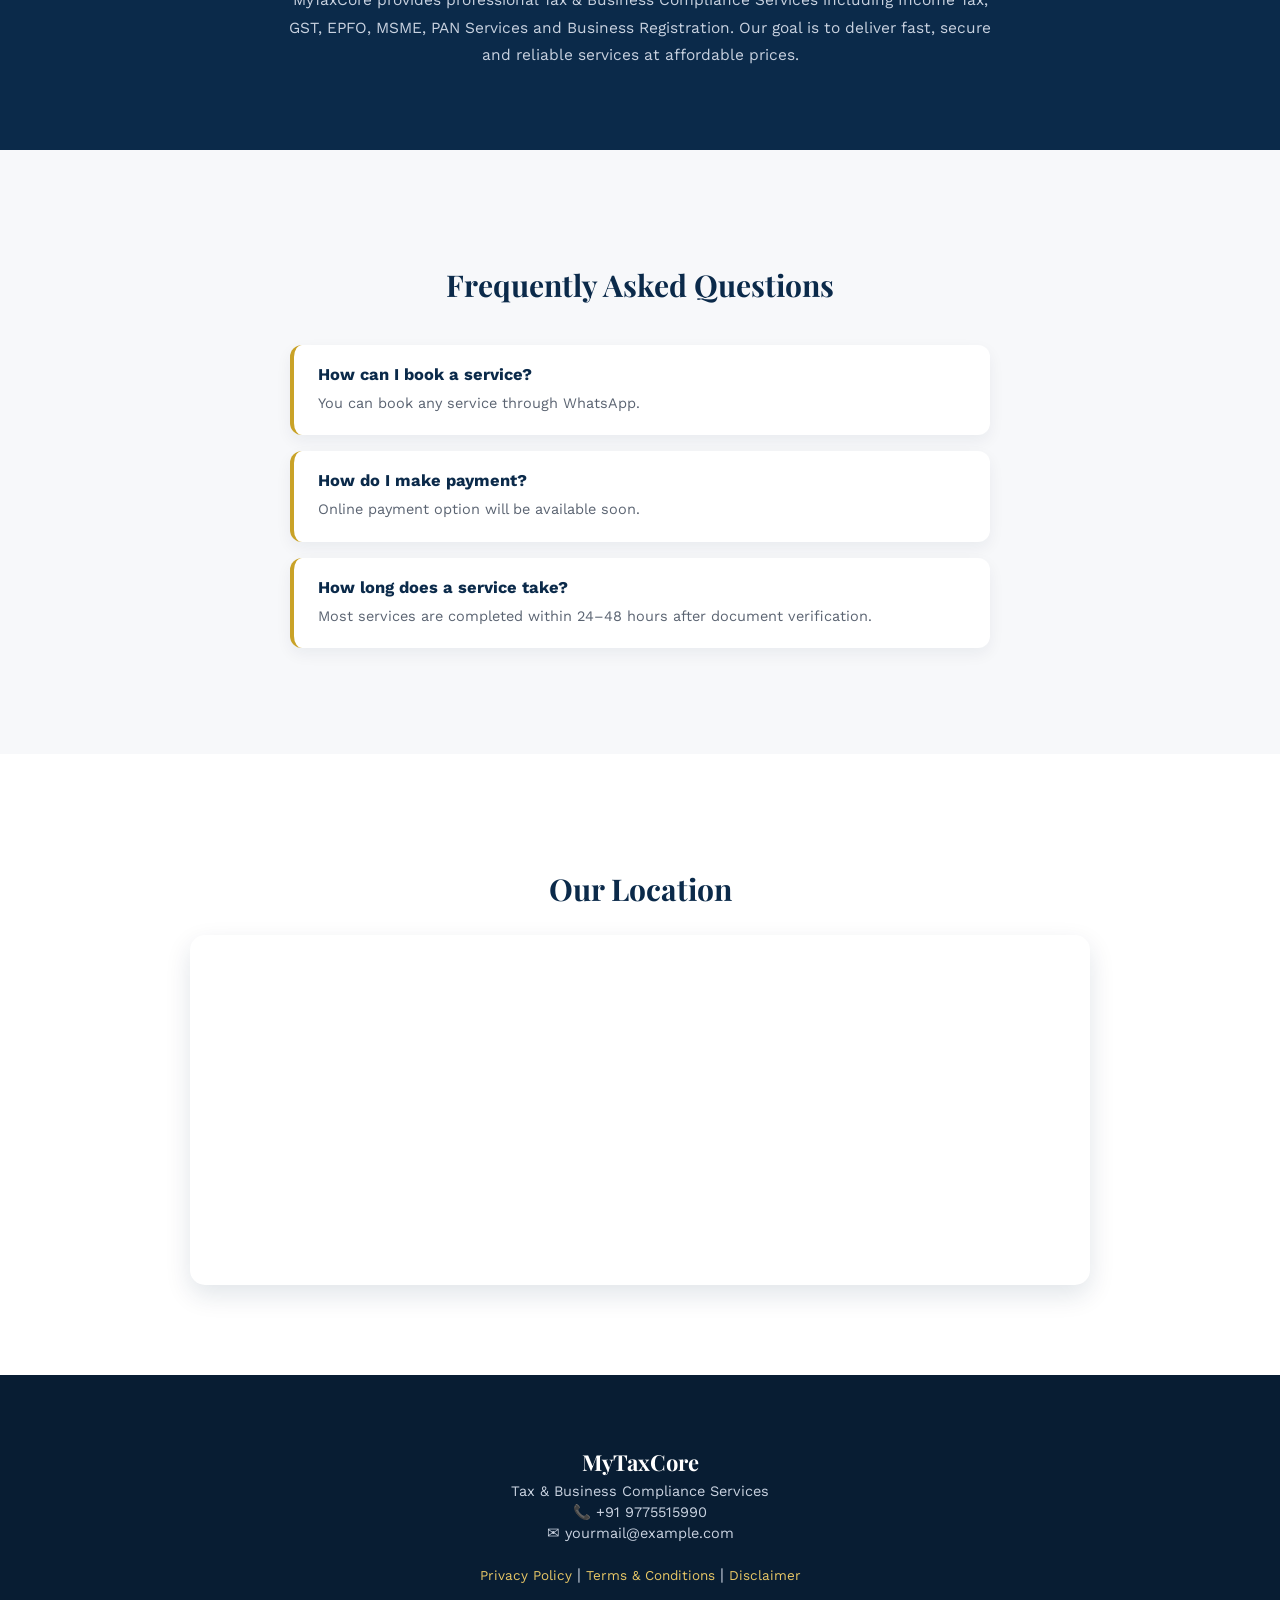
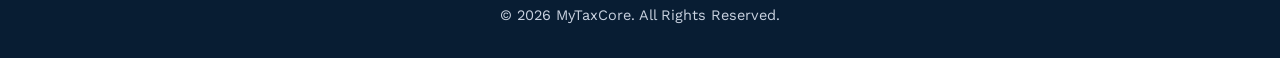
==== commit e04ec3dc: "Update new code" ====
--- a/index.html
+++ b/index.html
@@ -243,7 +243,24 @@
   background:var(--gold-light);
   transform:translateY(-2px);
 }
-
+/* ---------- BANNER ---------- */
+
+.banner-section{
+  padding:0;
+  background:var(--paper);
+  text-align:center;
+}
+
+.banner-section img{
+  width:100%;
+  max-width:1200px;
+  height:auto;
+  display:block;
+  margin:0 auto;
+  aspect-ratio:1536/1024;
+  object-fit:cover;
+  border-radius:0 0 18px 18px;
+}
 /* ---------- SERVICES ---------- */
 
 #services{
@@ -627,6 +644,10 @@
 </div>
 
 </section>
+  
+  <section class="banner-section">
+  <img src="assets/images/mytaxcore.png" alt="MyTaxCore Services Banner" width="1536" height="1024">
+  </section>
 
 <section id="services">
 
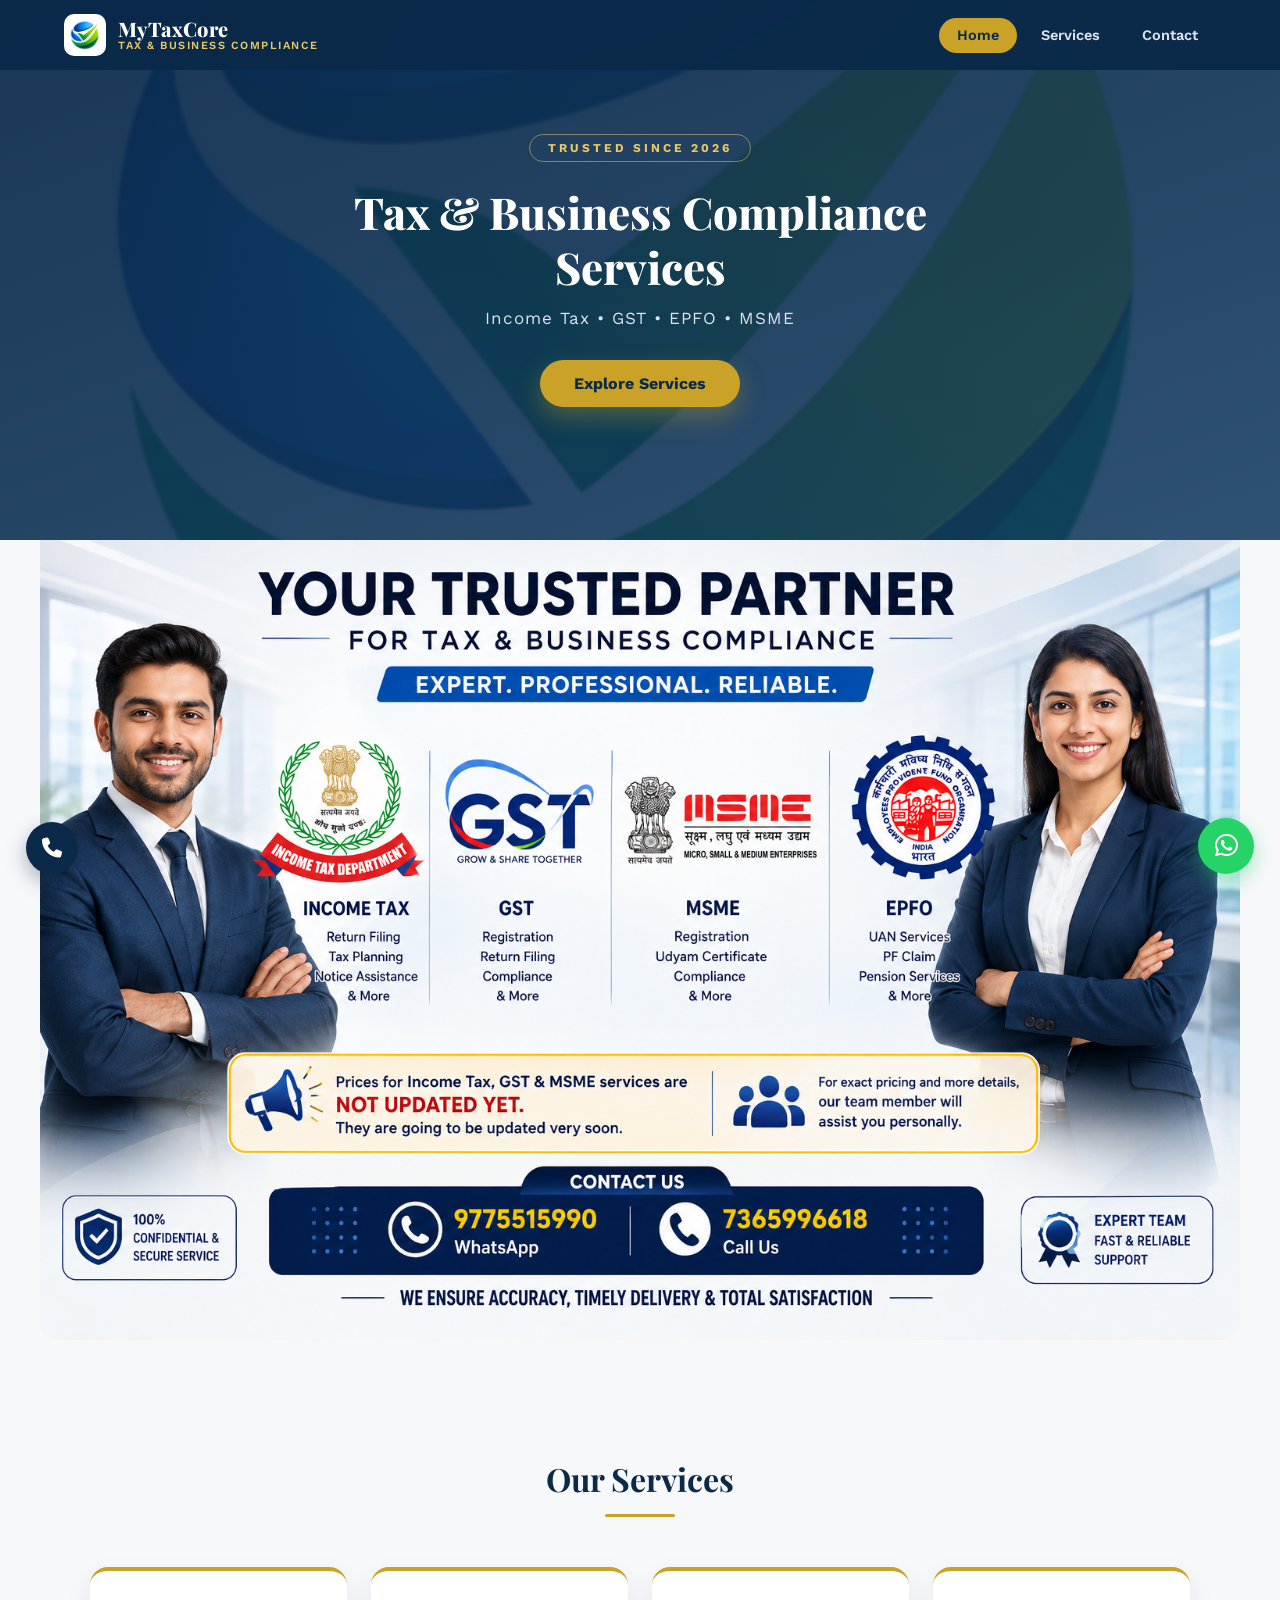
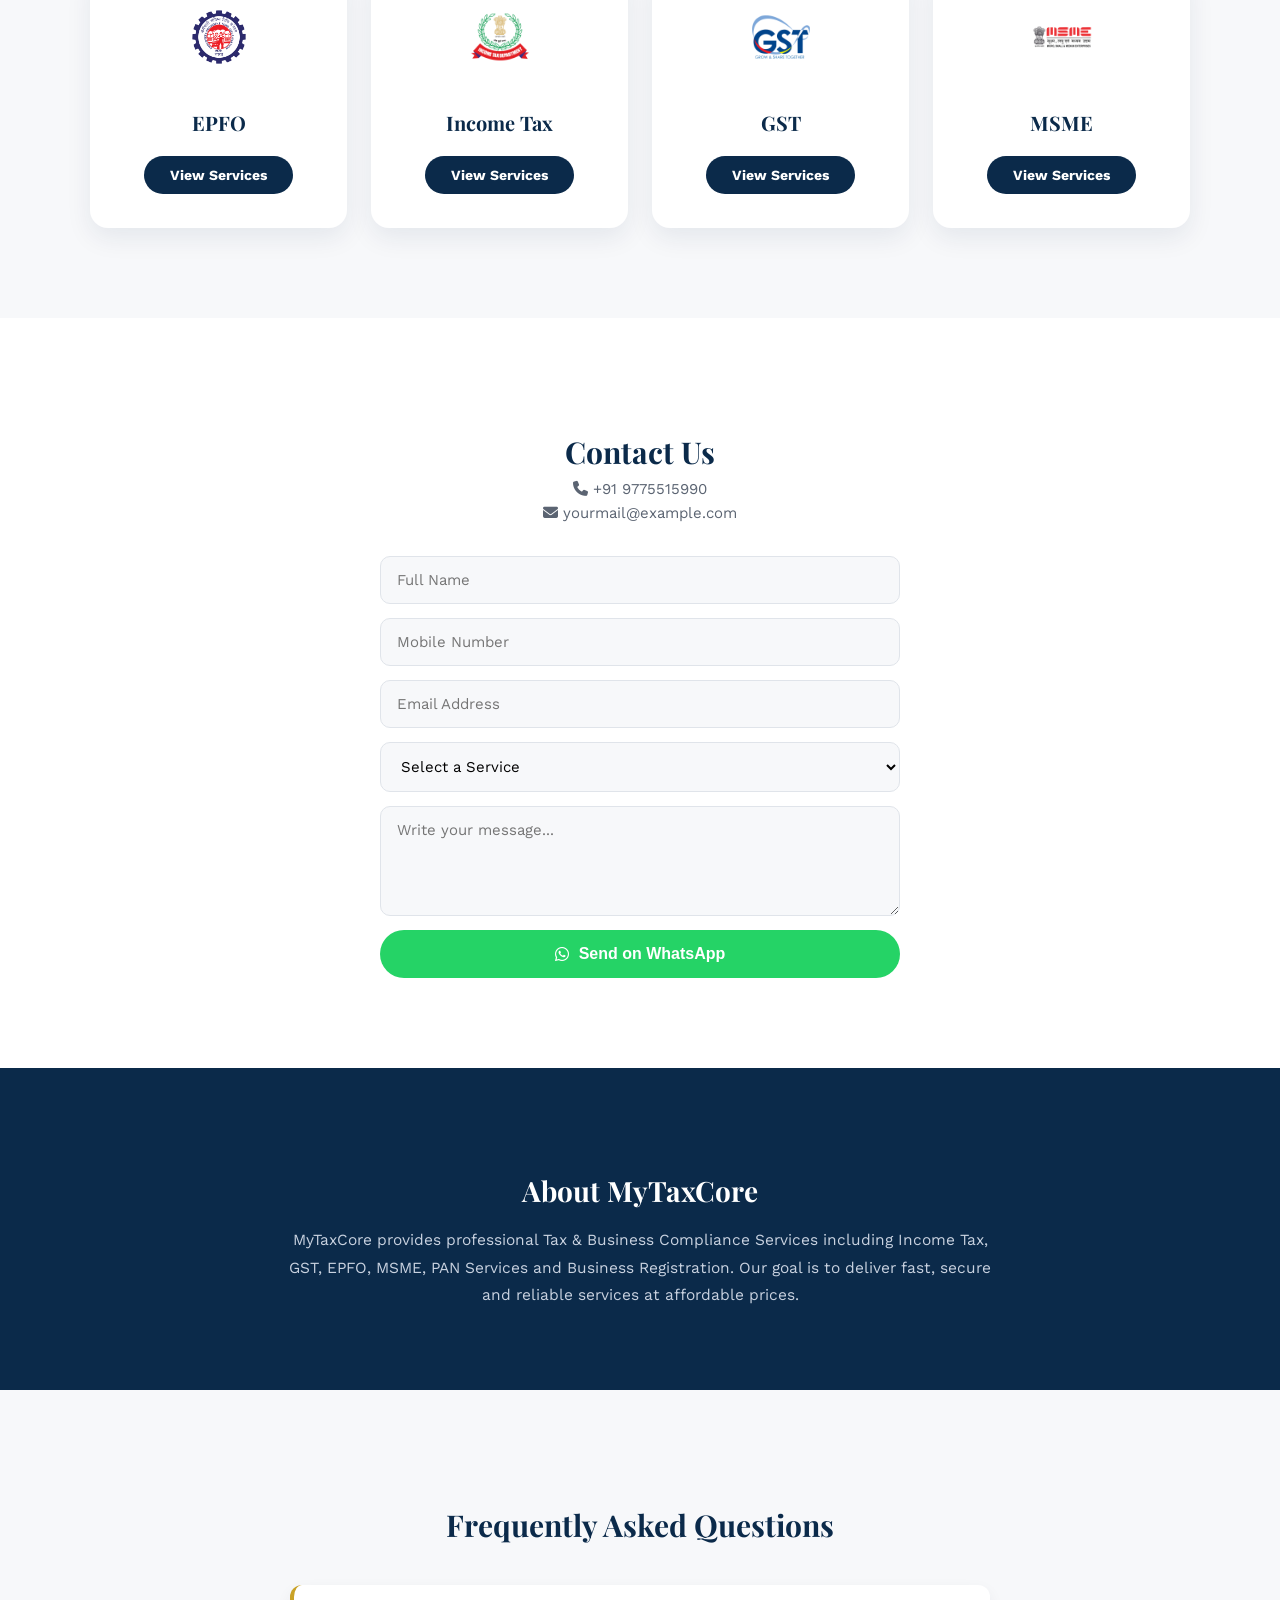
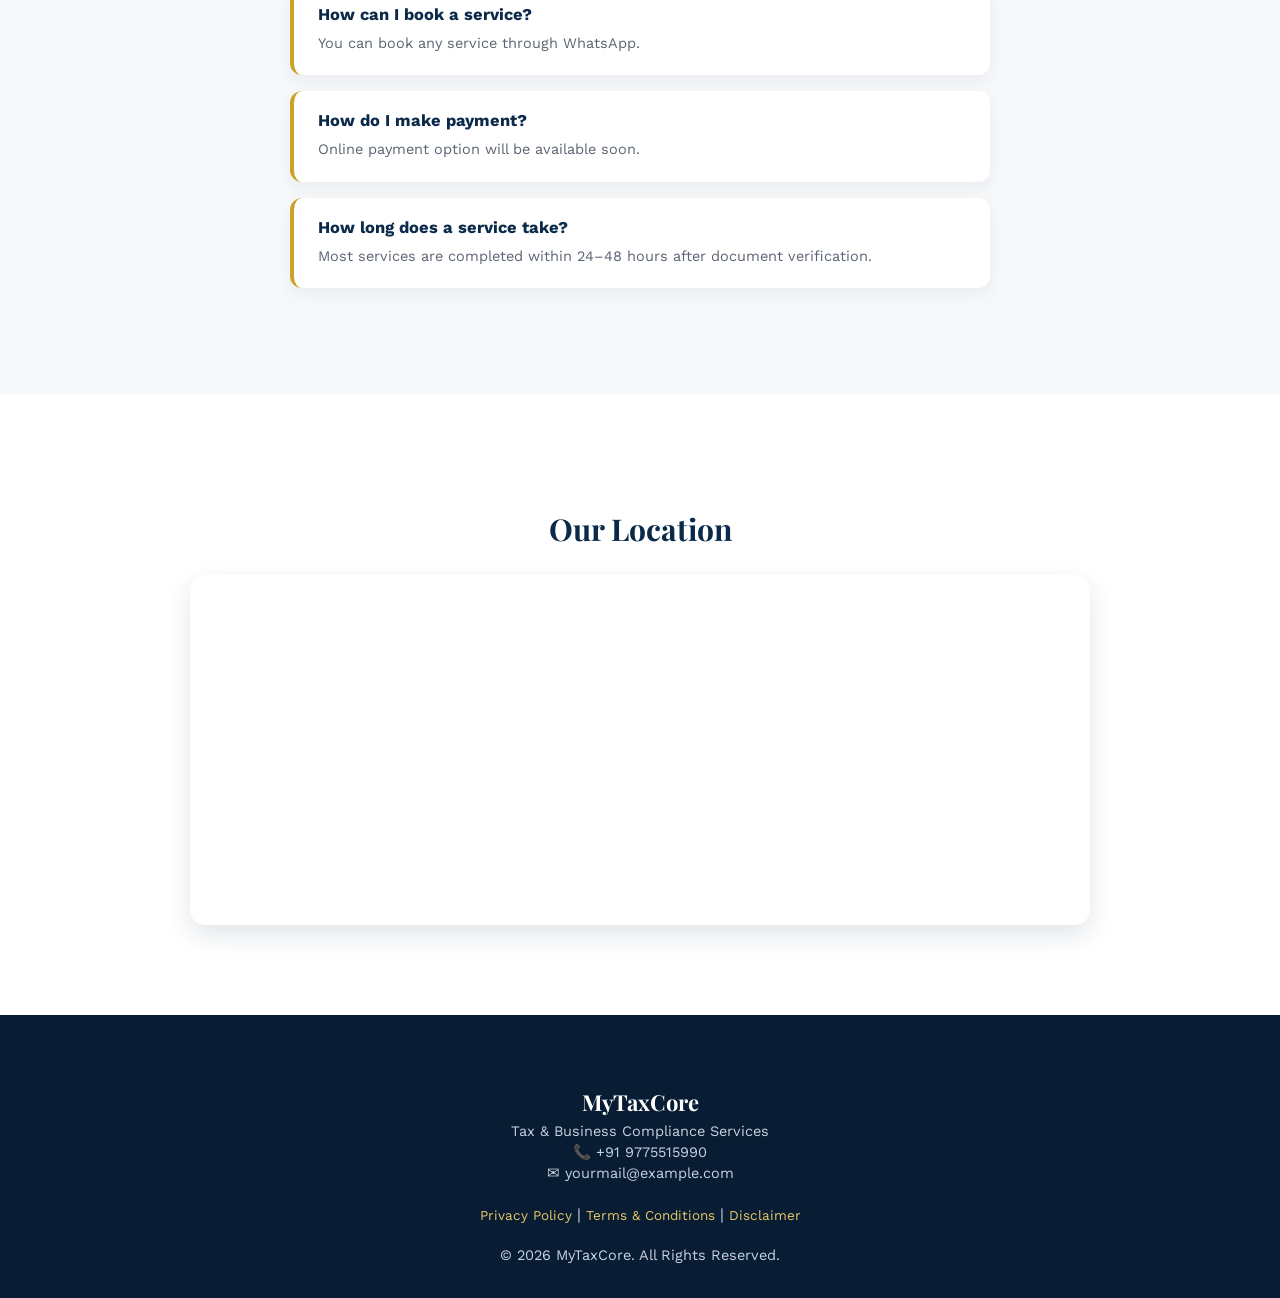
==== commit ae6662f4: "Update new code" ====
--- a/index.html
+++ b/index.html
@@ -136,7 +136,7 @@
   .main-nav{
     position:fixed;
     top:0; right:0;
-    height:100vh;
+    height:60vh;
     width:240px;
     background:var(--navy-deep);
     flex-direction:column;
@@ -181,7 +181,7 @@
 /* ---------- HERO ---------- */
 
 .hero{
-  min-height:100vh;
+  min-height:60vh;
   display:flex;
   align-items:center;
   justify-content:center;
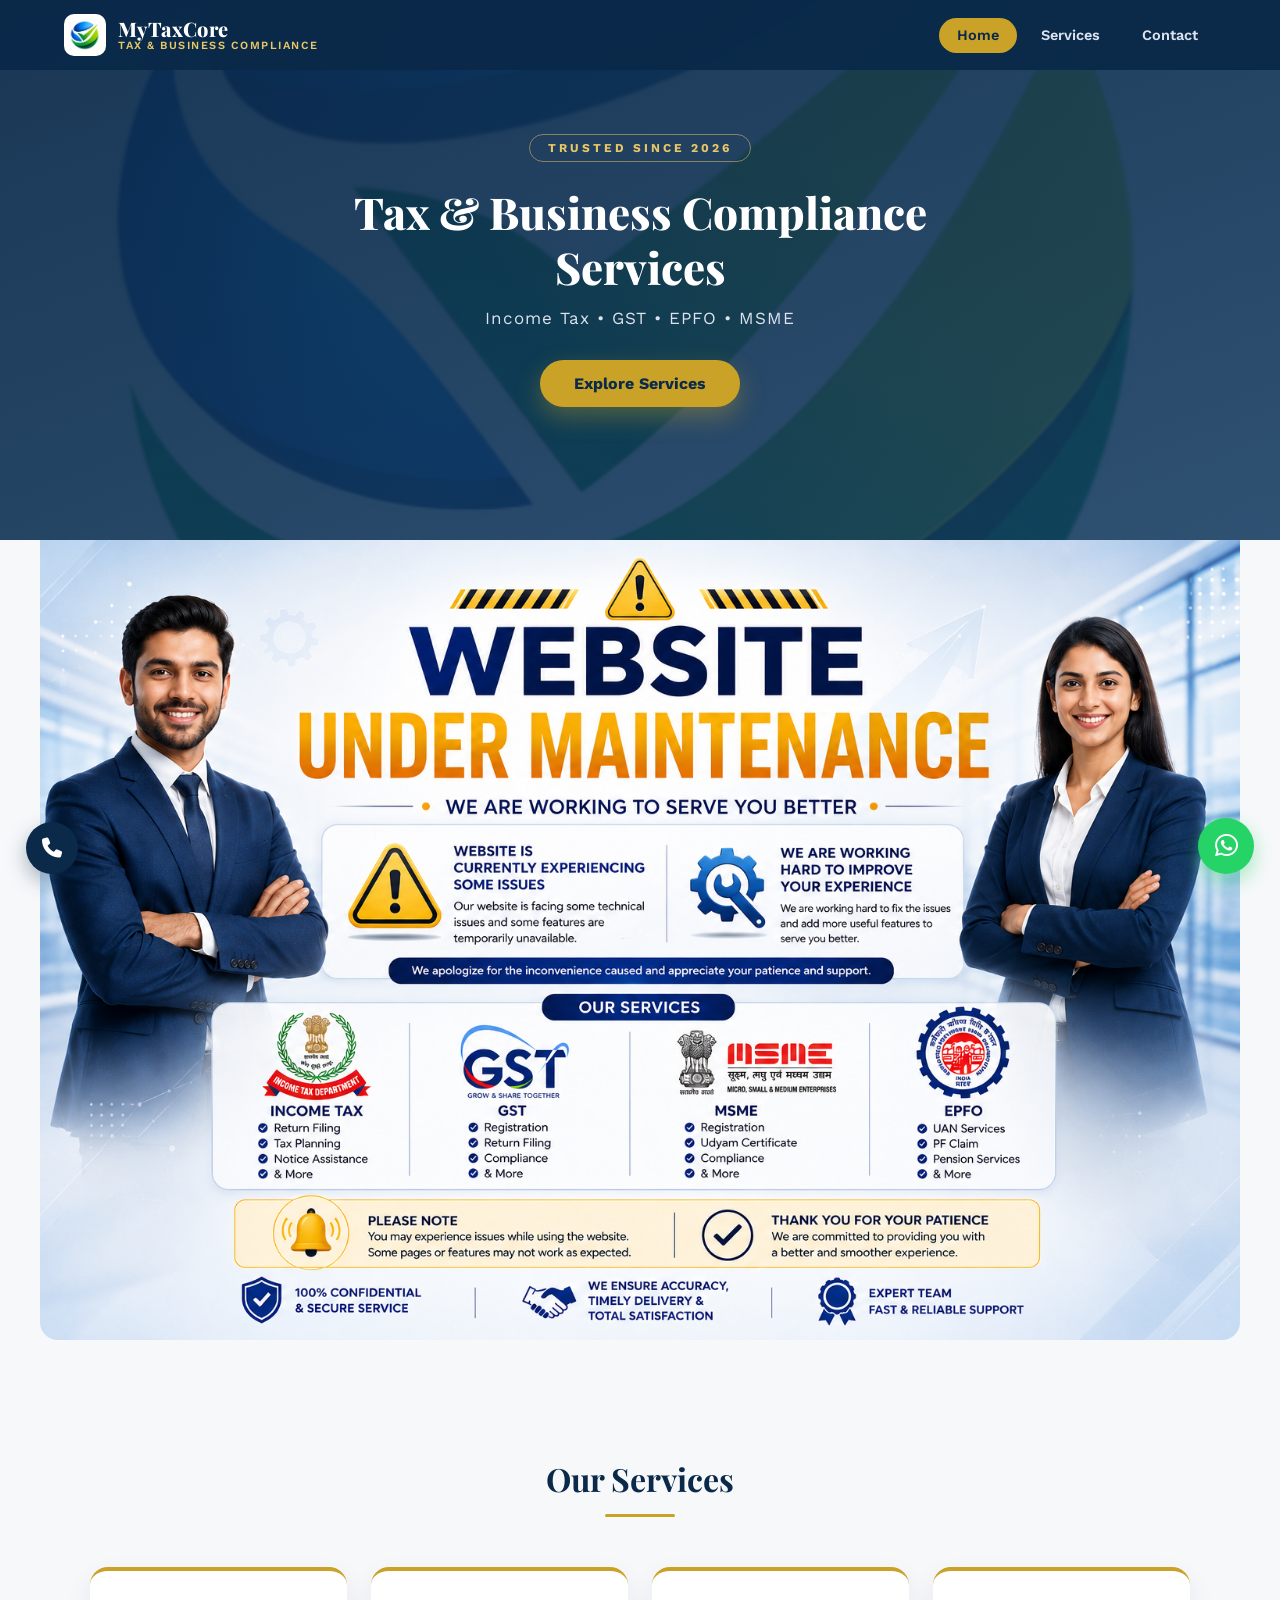
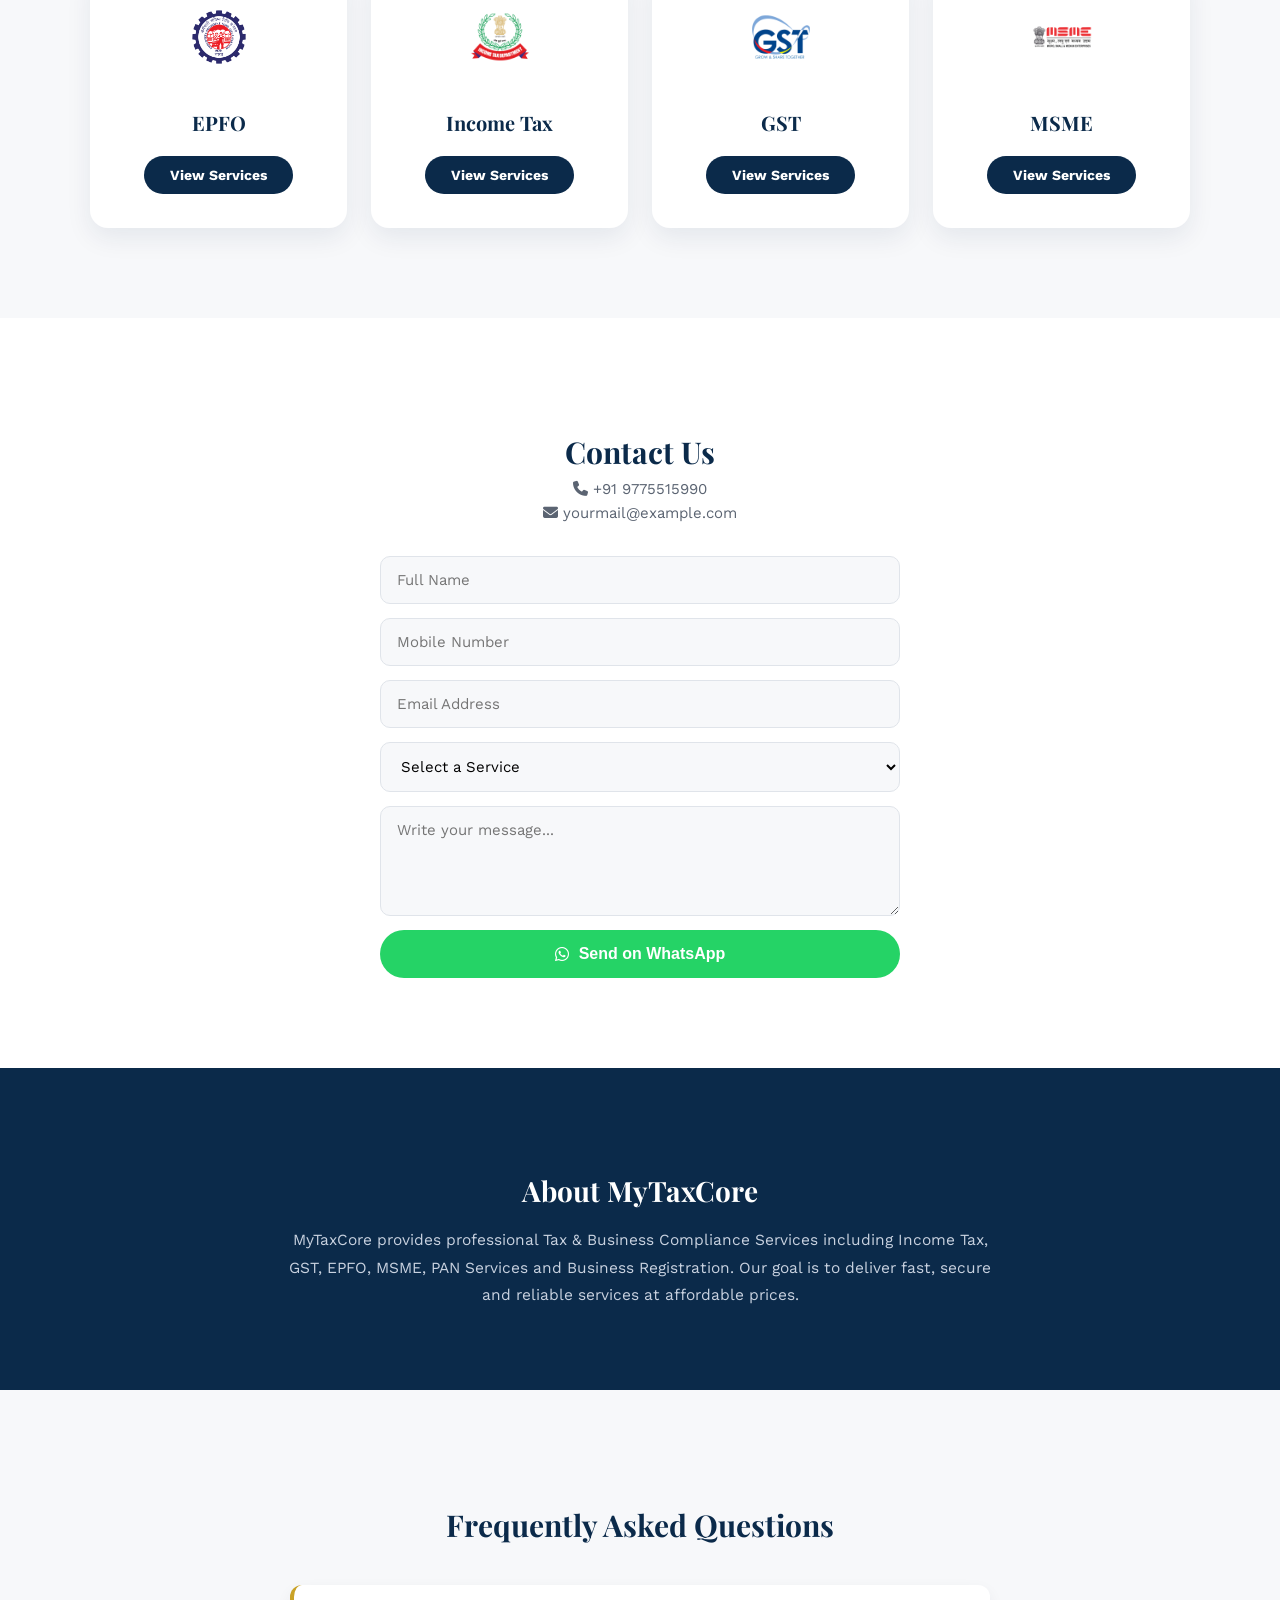
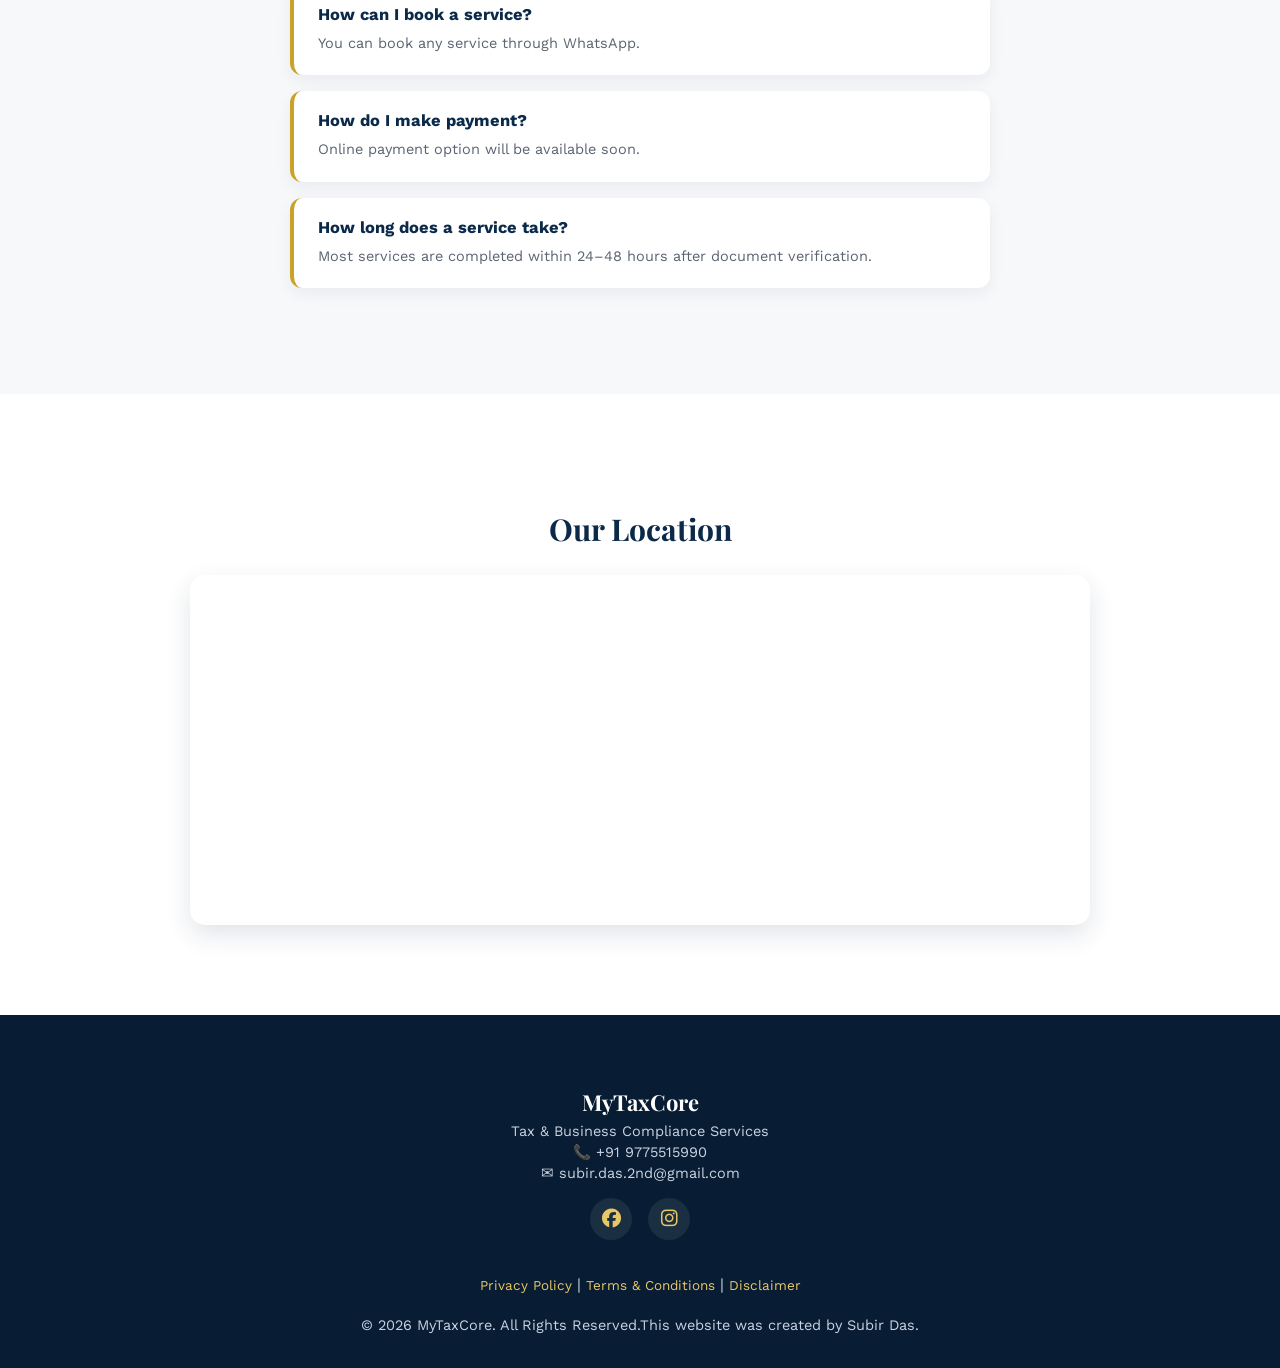
==== commit bca0ad5c: "Update new code" ====
--- a/index.html
+++ b/index.html
@@ -520,6 +520,32 @@
 }
 
 footer a:hover{ text-decoration:underline; }
+  .social-links{
+  display:flex;
+  justify-content:center;
+  gap:16px;
+  margin:16px 0;
+}
+
+.social-links a{
+  width:42px;
+  height:42px;
+  border-radius:50%;
+  background:rgba(255,255,255,.08);
+  color:var(--gold-light);
+  display:flex;
+  align-items:center;
+  justify-content:center;
+  font-size:19px;
+  text-decoration:none;
+  transition:.3s;
+}
+
+.social-links a:hover{
+  background:var(--gold);
+  color:var(--navy-deep);
+  transform:translateY(-3px);
+}
 
 /* ---------- FLOATING BUTTONS ---------- */
 
@@ -772,7 +798,16 @@
 <h3>MyTaxCore</h3>
 <p>Tax & Business Compliance Services</p>
 <p>📞 +91 9775515990</p>
-<p>✉ yourmail@example.com</p>
+<p>✉ subir.das.2nd@gmail.com</p>
+
+  <div class="social-links">
+<a href="https://facebook.com/yourpage" target="_blank" aria-label="Facebook">
+<i class="fa-brands fa-facebook"></i>
+</a>
+<a href="https://instagram.com/yourpage" target="_blank" aria-label="Instagram">
+<i class="fa-brands fa-instagram"></i>
+</a>
+  </div>
 
 <br>
 
@@ -782,7 +817,7 @@
 
 <br><br>
 
-<p>© 2026 MyTaxCore. All Rights Reserved.</p>
+<p>© 2026 MyTaxCore. All Rights Reserved.This website was created by Subir Das.</p>
 
 </footer>
 
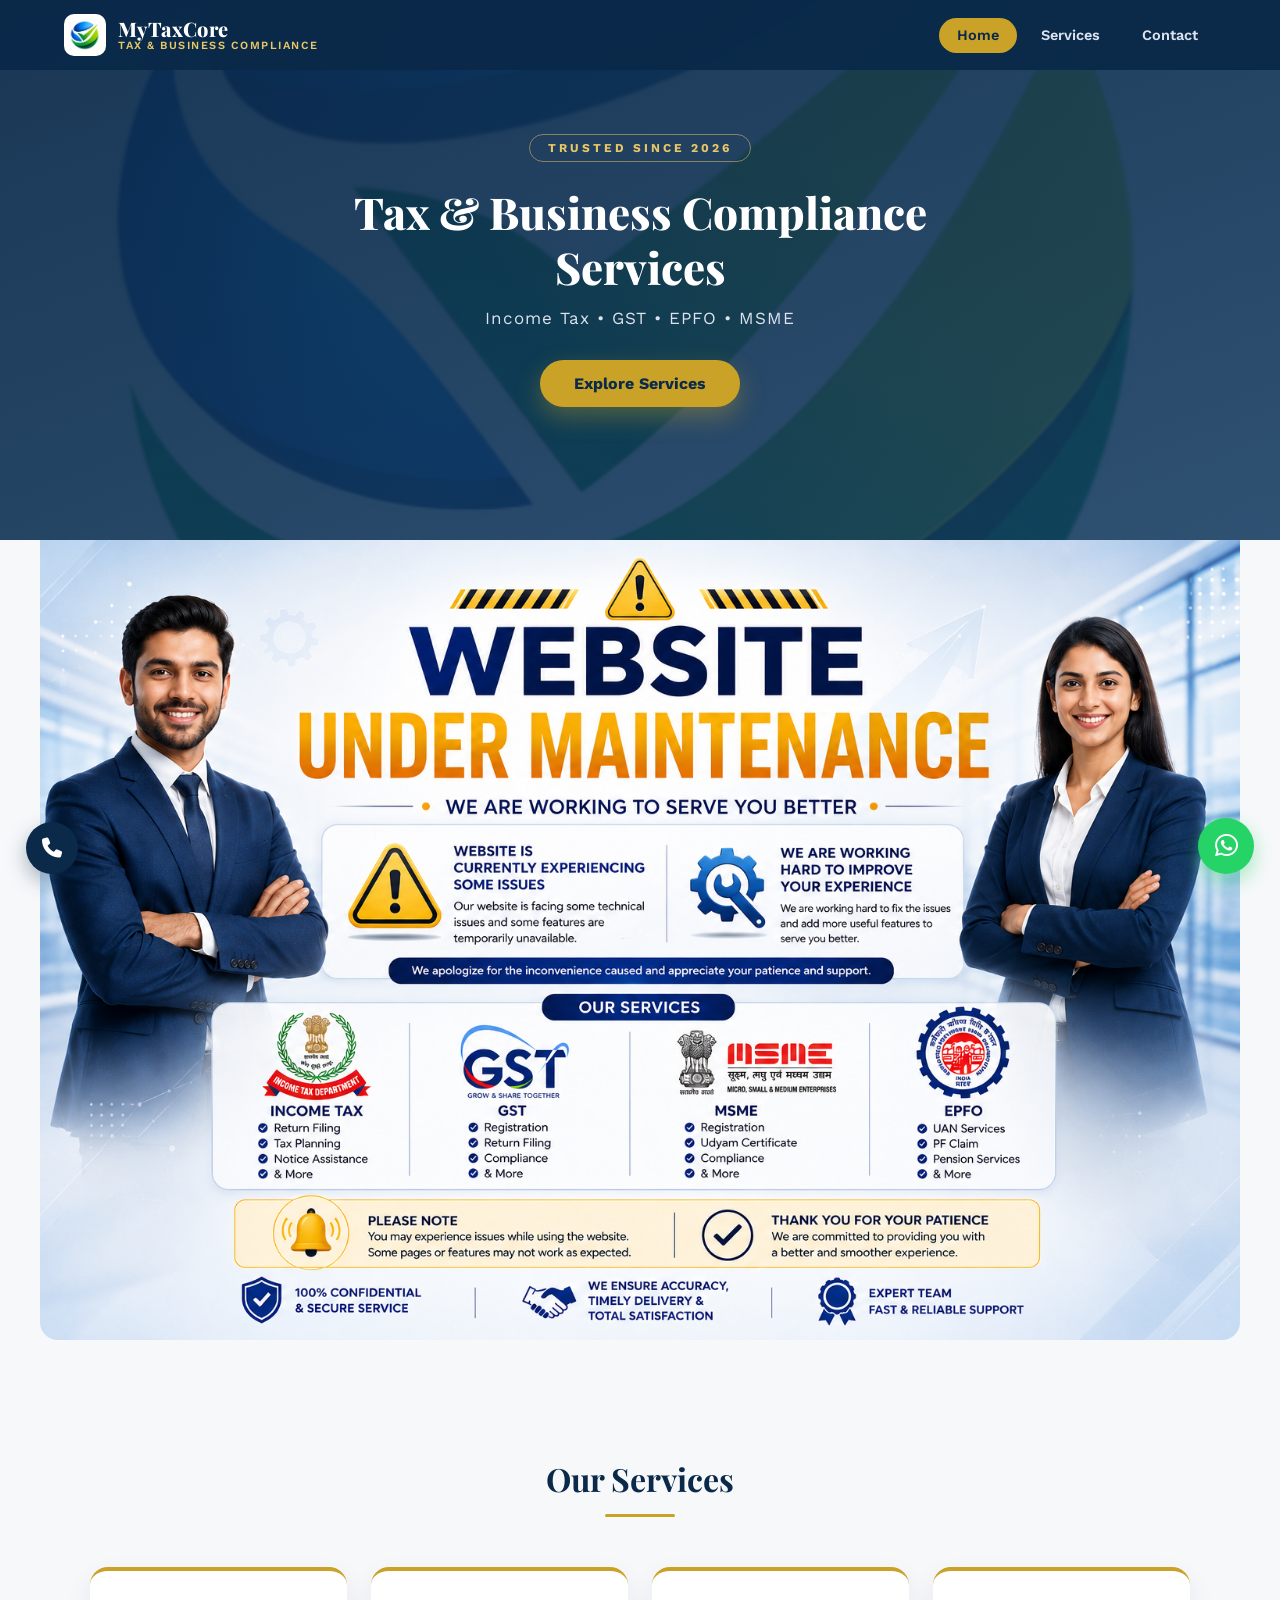
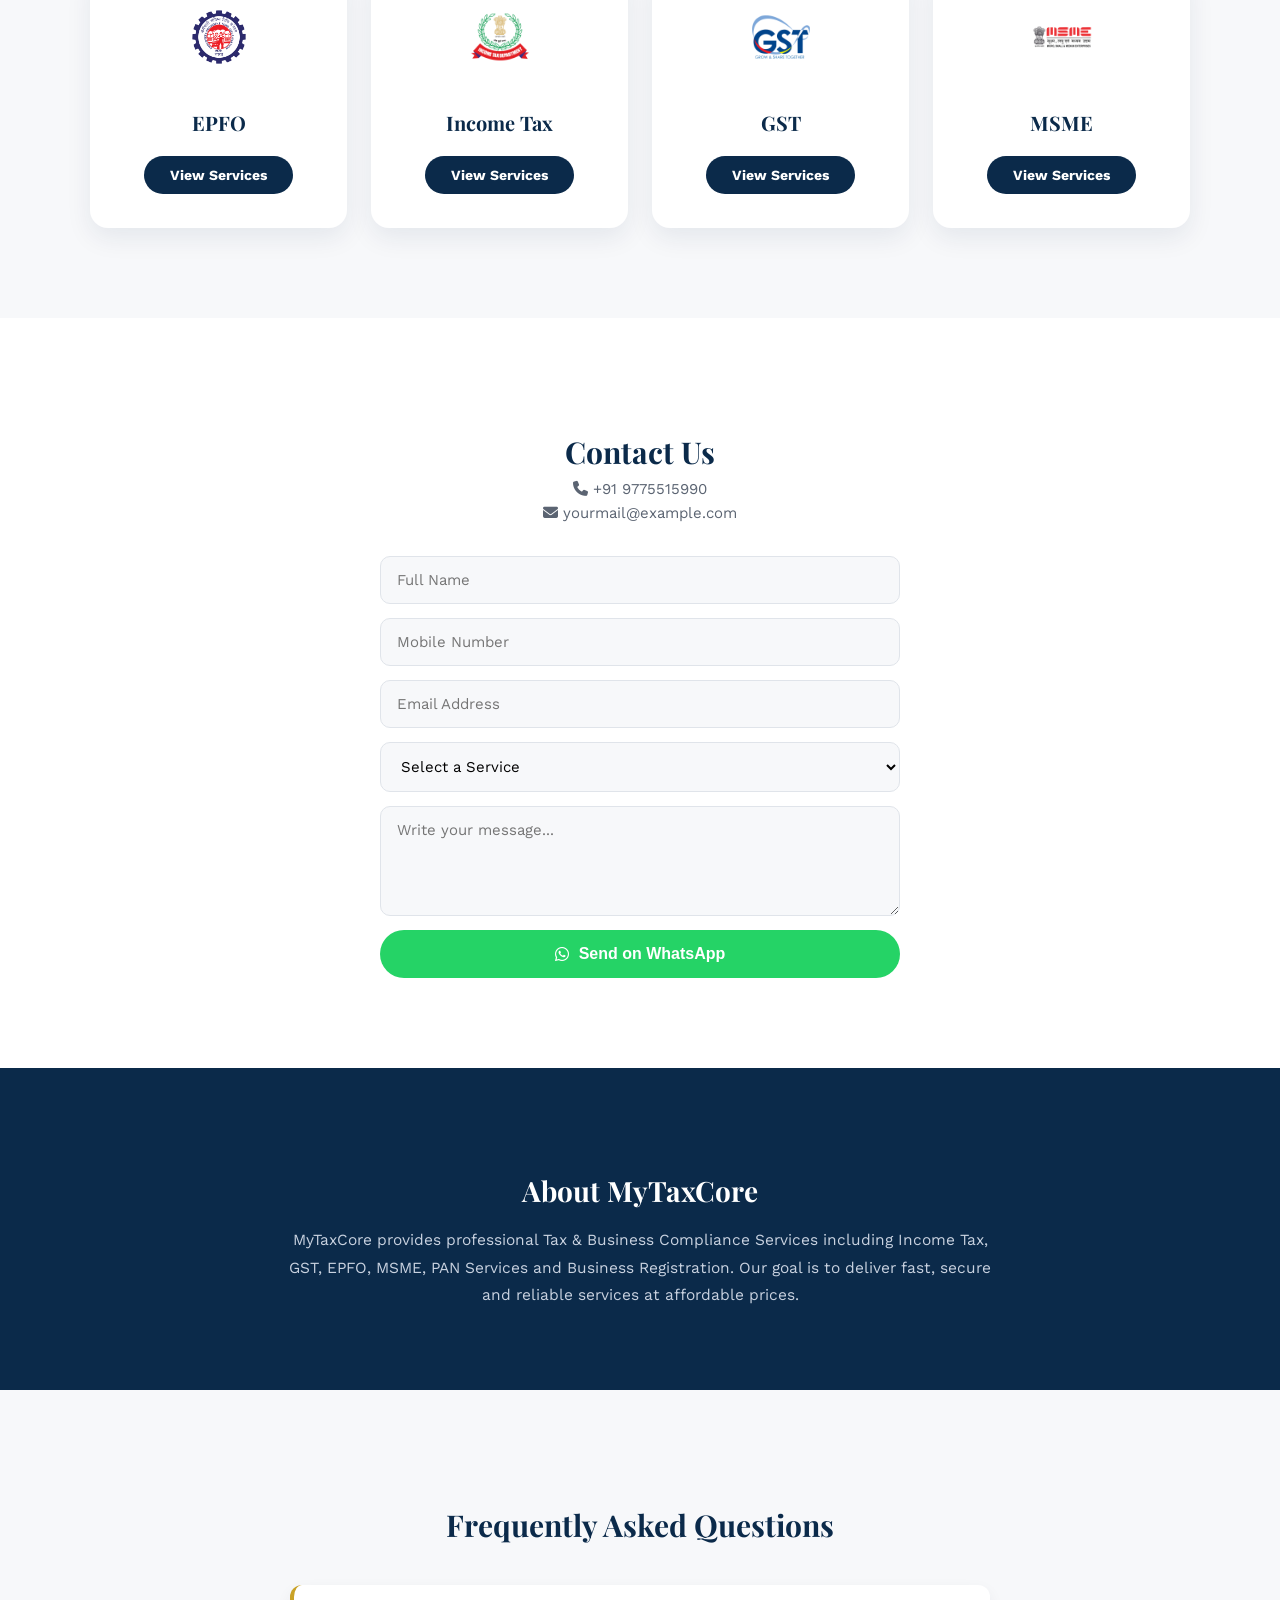
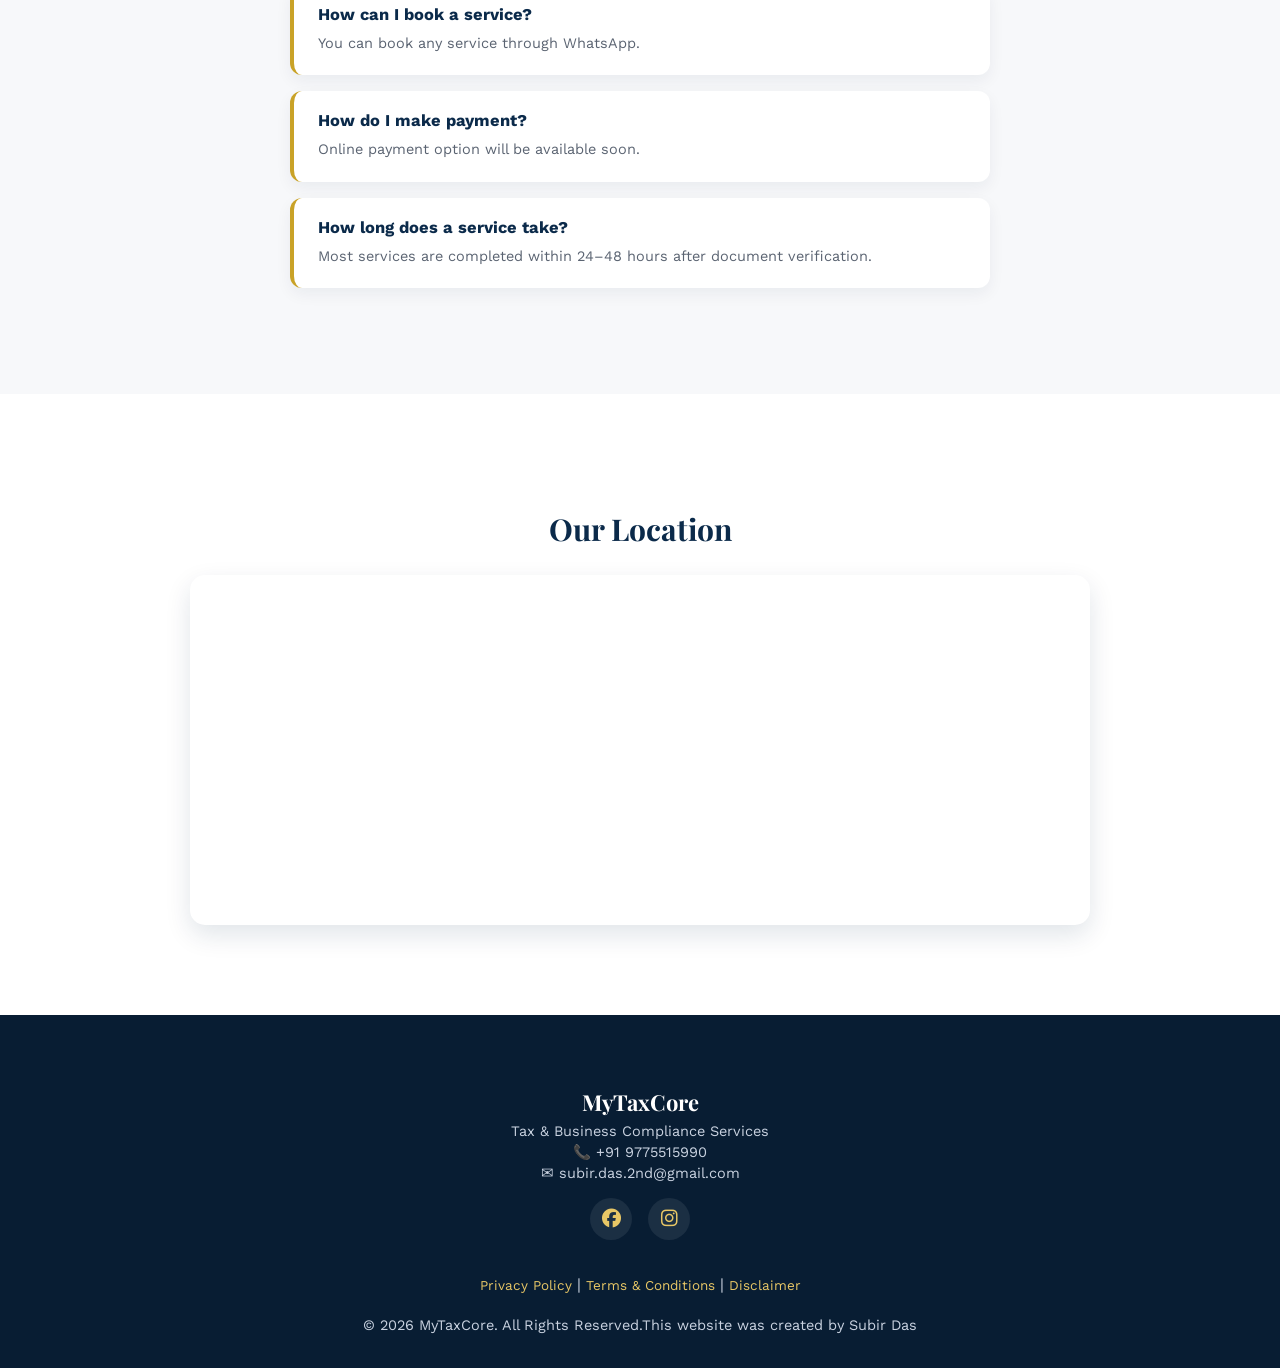
==== commit df2805e4: "Update new code" ====
--- a/index.html
+++ b/index.html
@@ -817,7 +817,7 @@
 
 <br><br>
 
-<p>© 2026 MyTaxCore. All Rights Reserved.This website was created by Subir Das.</p>
+<p>© 2026 MyTaxCore. All Rights Reserved.This website was created by Subir Das</p>
 
 </footer>
 
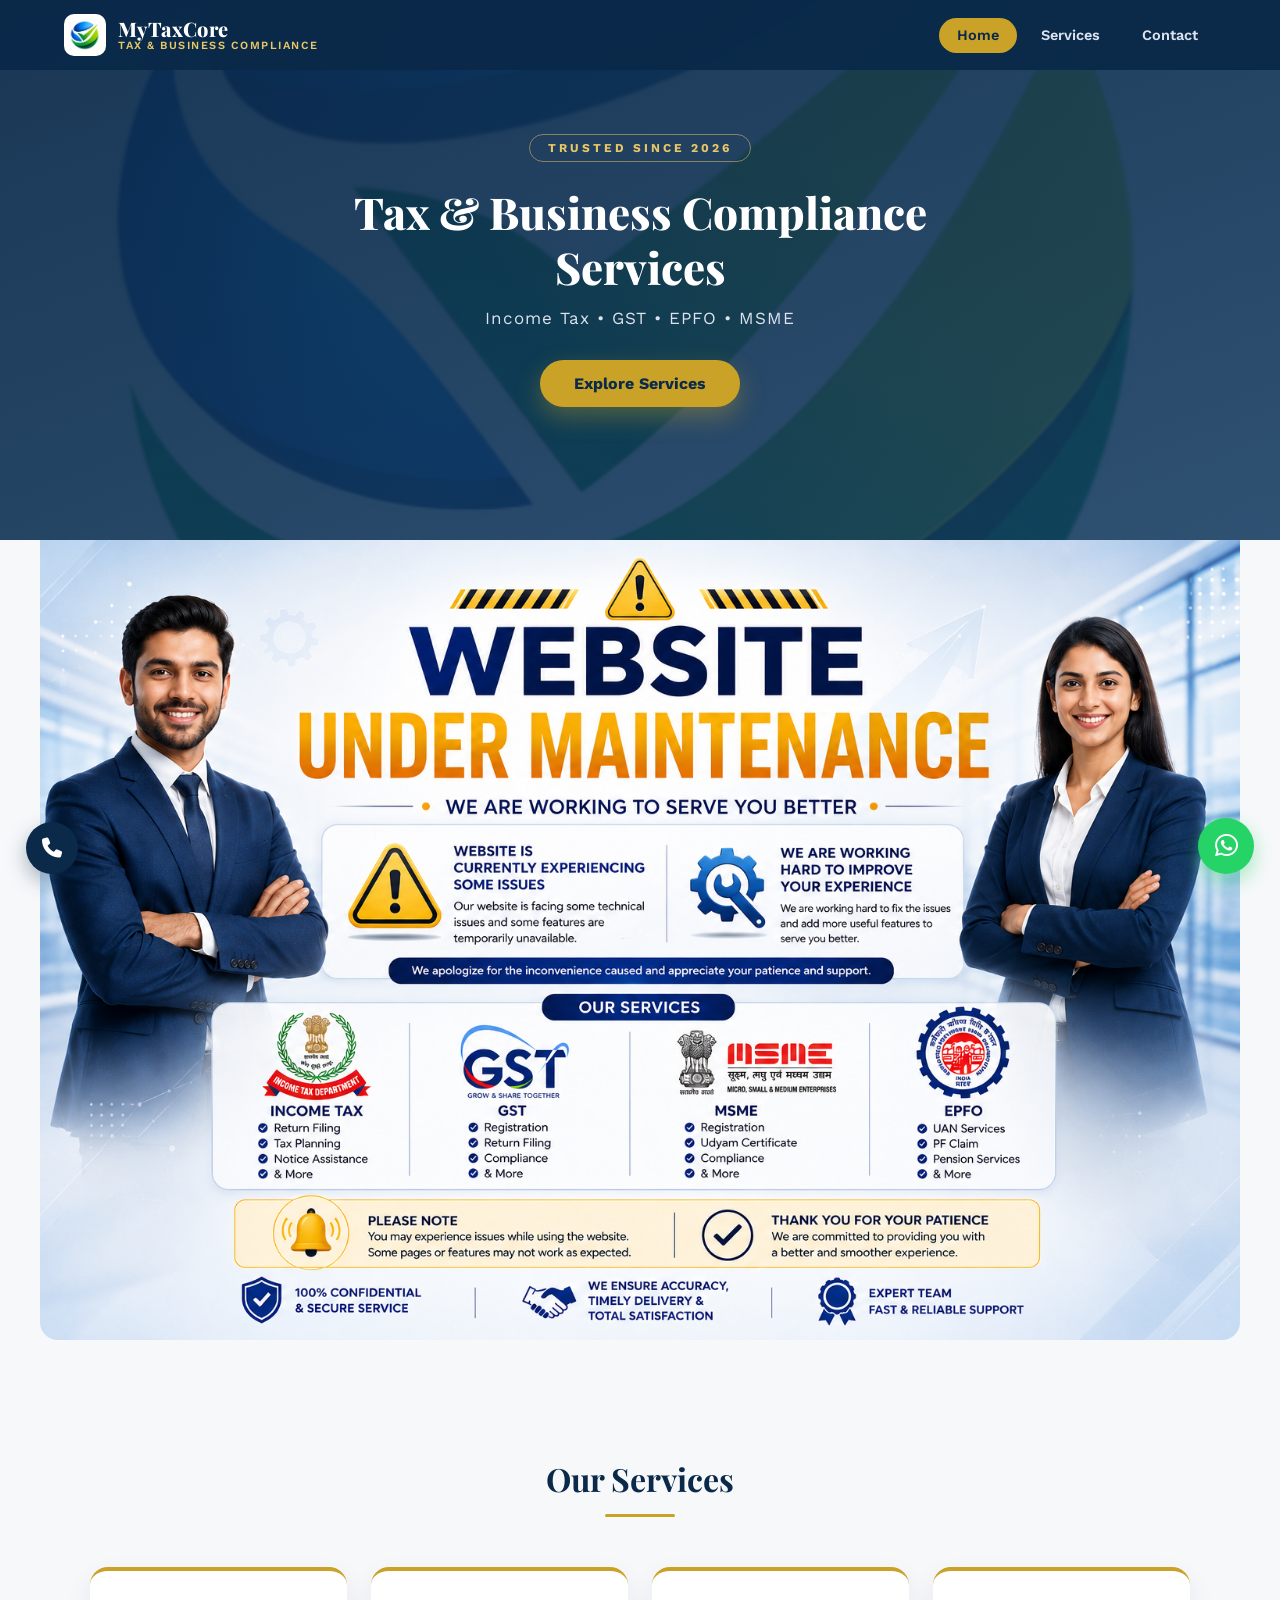
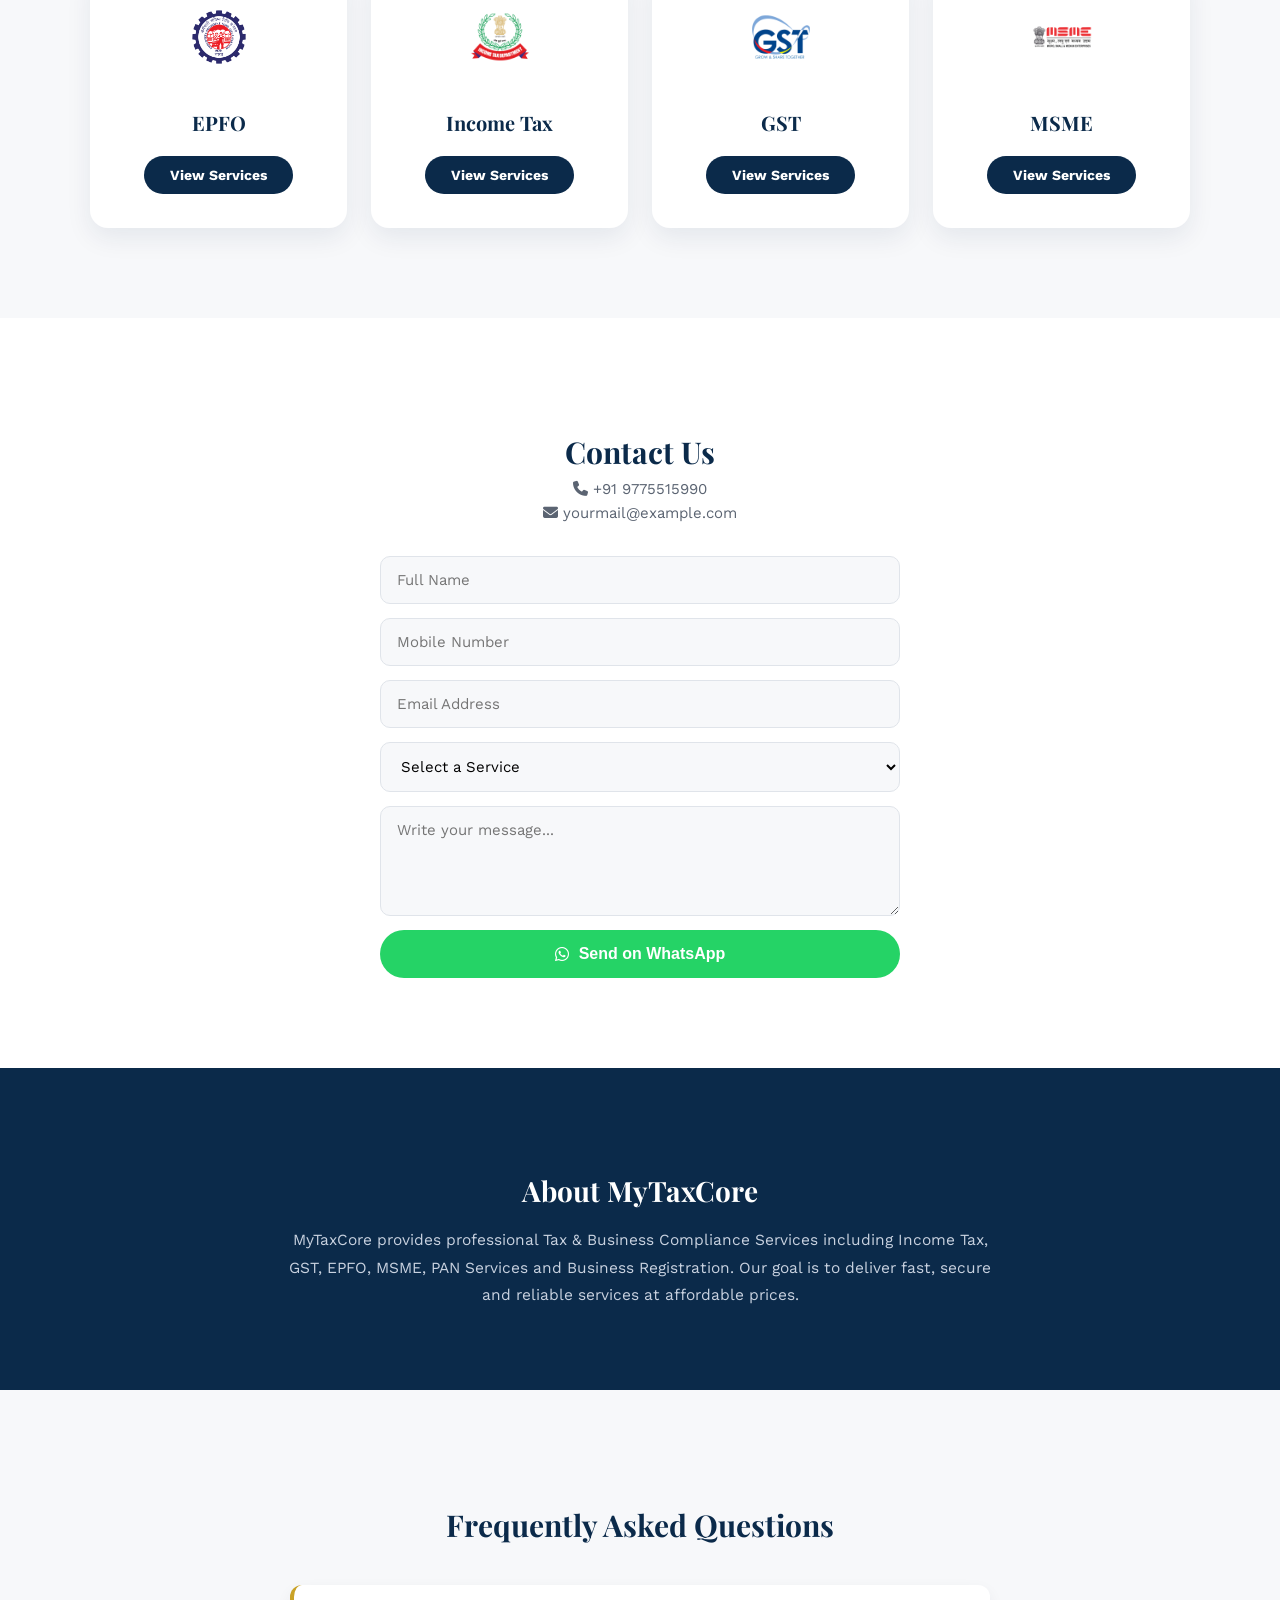
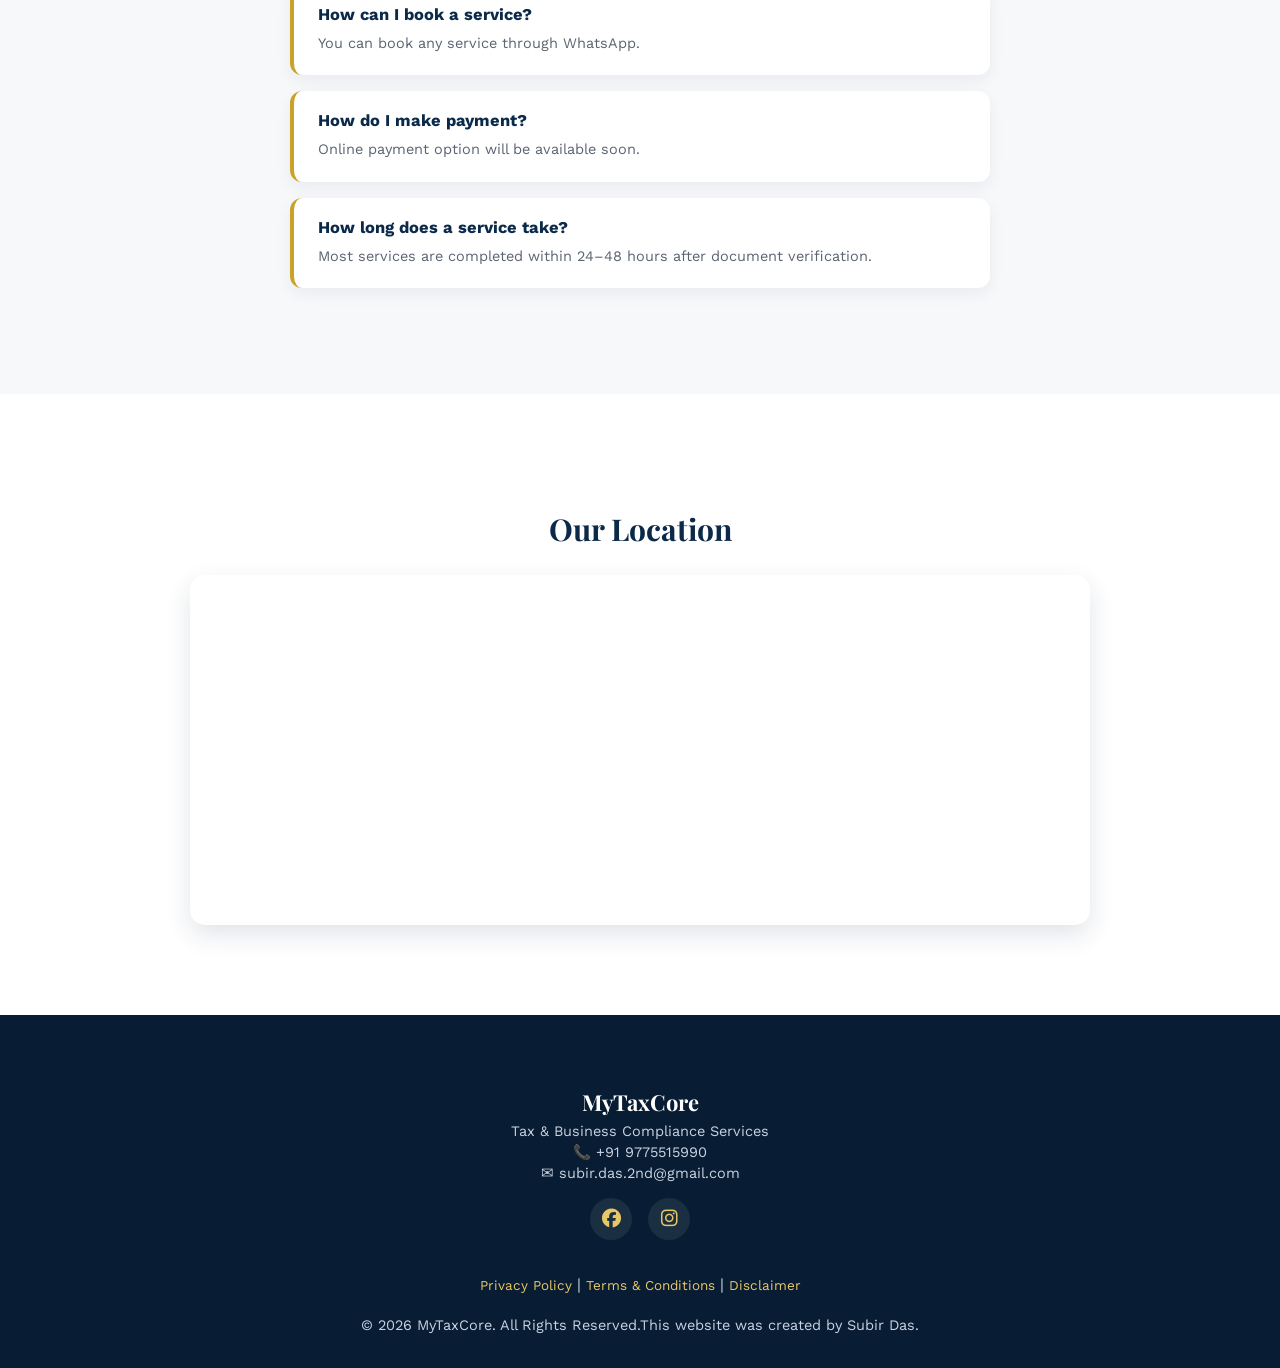
==== commit c34d1f00: "Update new code and image" ====
--- a/index.html
+++ b/index.html
@@ -817,7 +817,7 @@
 
 <br><br>
 
-<p>© 2026 MyTaxCore. All Rights Reserved.This website was created by Subir Das</p>
+<p>© 2026 MyTaxCore. All Rights Reserved.This website was created by Subir Das.</p>
 
 </footer>
 
